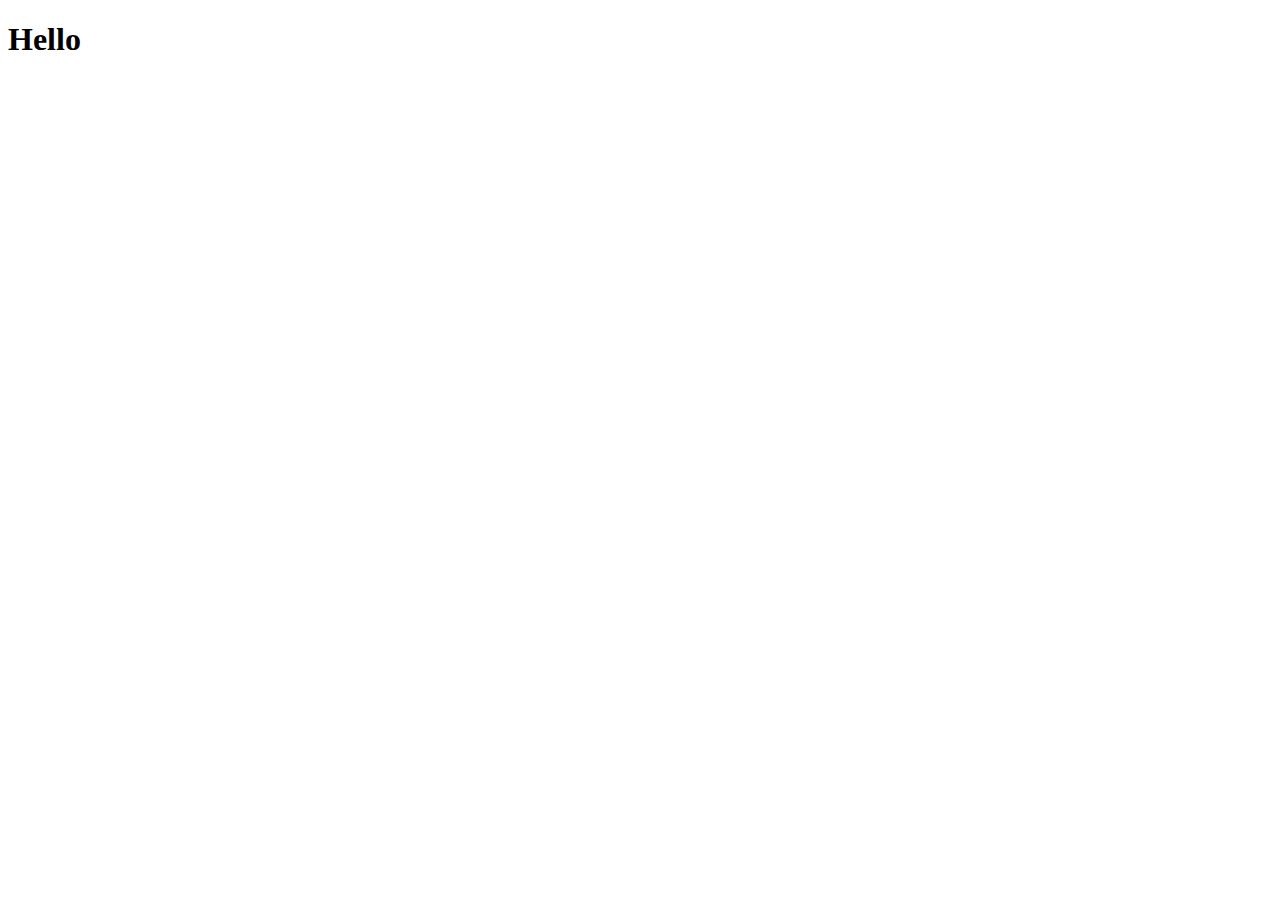
==== index.html @ fcf4c1ec "first commit" ====
<!DOCTYPE html>
<html lang="en">
  <head>
    <meta charset="UTF-8" />
    <meta name="viewport" content="width=device-width, initial-scale=1.0" />
    <title>Document</title>
  </head>
  <body>
    <h1>Hello</h1>
  </body>
</html>
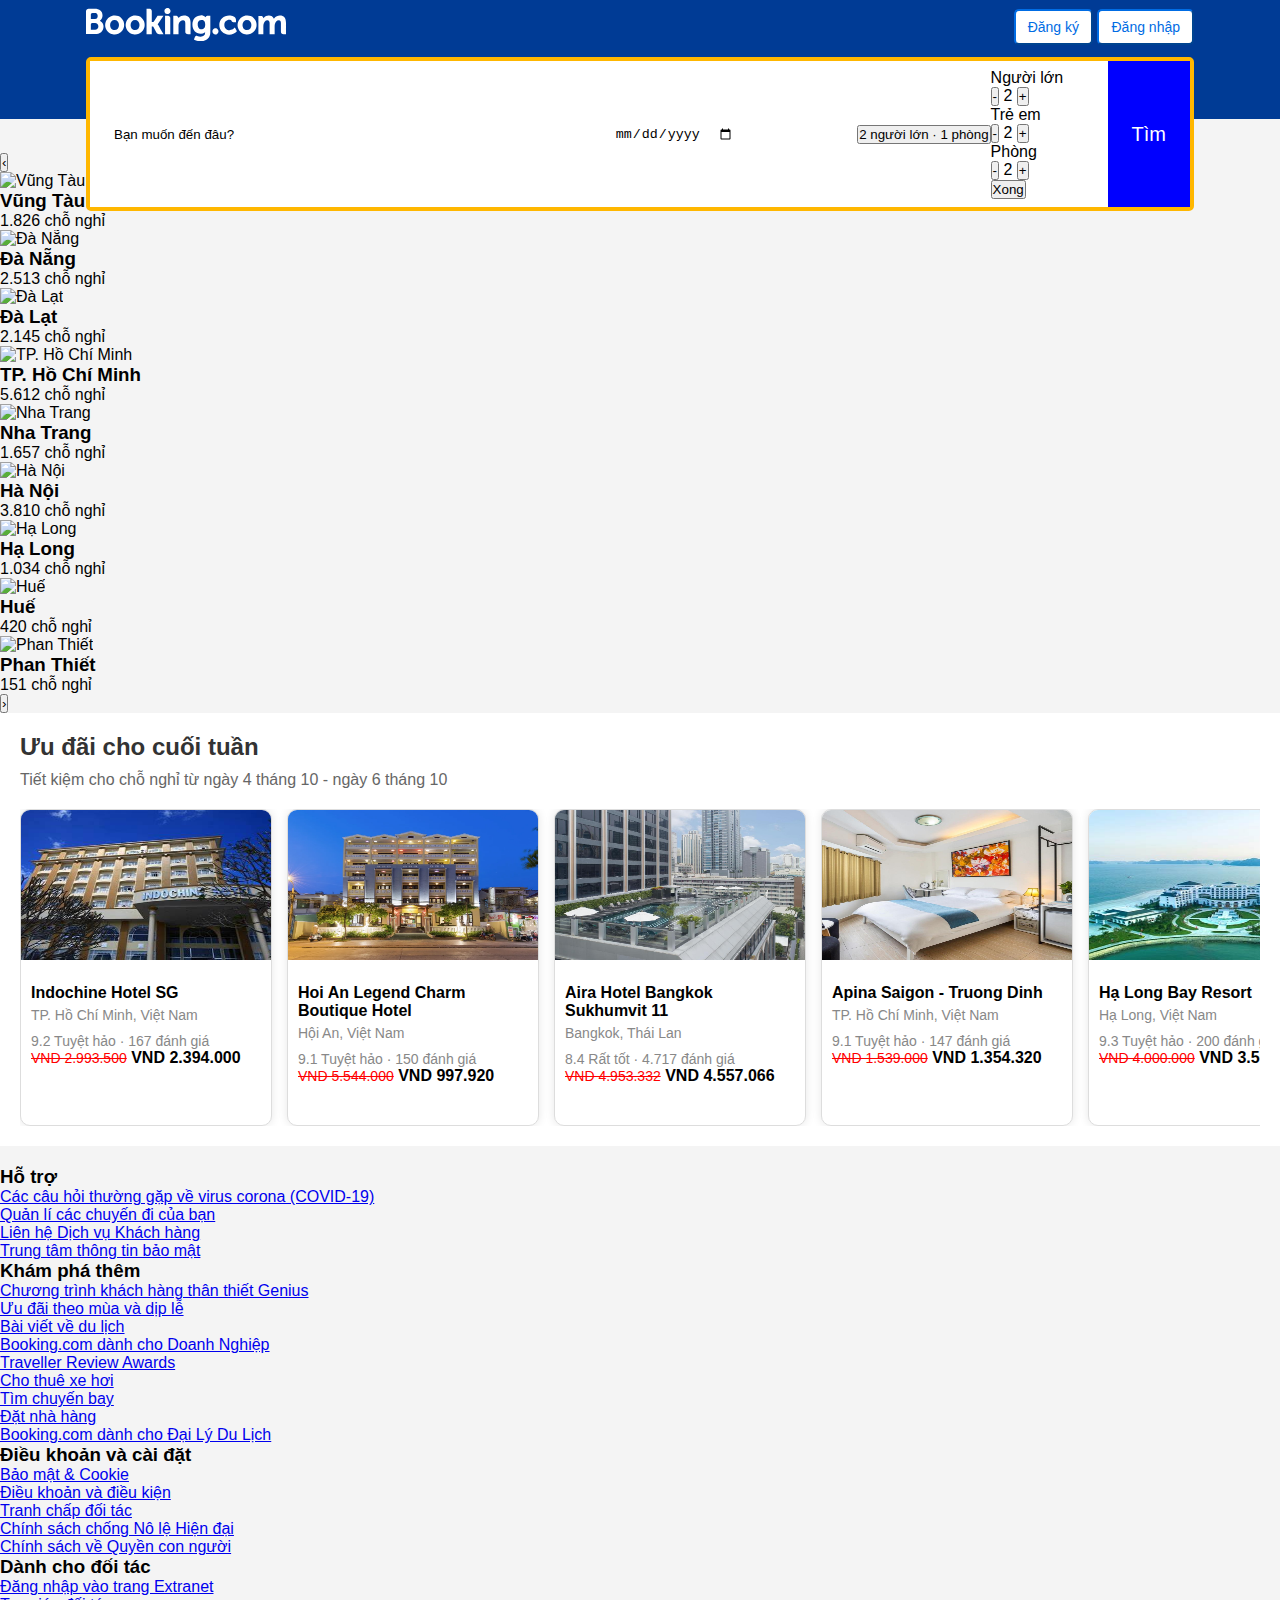
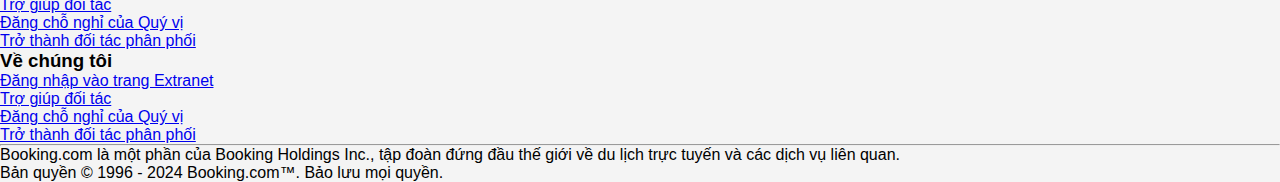
==== commit 88494681: "fix index part 1" ====
--- a/index.html
+++ b/index.html
@@ -1,11 +1,307 @@
 <!DOCTYPE html>
 <html lang="en">
-  <head>
-    <meta charset="UTF-8" />
-    <meta name="viewport" content="width=device-width, initial-scale=1.0" />
-    <title>Document</title>
-  </head>
-  <body>
-    <h1>Hello</h1>
-  </body>
+<head>
+    <meta charset="UTF-8">
+    <meta name="viewport" content="width=device-width, initial-scale=1.0">
+    <title>Travel Booking Interface</title>
+    <link rel="stylesheet" href="css/index.css">
+    <link rel="stylesheet" href="css/header.css">
+    <link rel="stylesheet" href="css/main.css">
+    <link rel="stylesheet" href="css/footer.css" />
+    <script
+    src="https://kit.fontawesome.com/e9ee262283.js"
+    crossorigin="anonymous"
+  ></script>
+</head>
+<body>
+  <!-- head -->
+  <div class="header_main">
+    <div class="header">
+      <div class="header_logo">
+        <svg
+          xmlns="http://www.w3.org/2000/svg"
+          fill="none"
+          viewBox="0 0 180 30"
+        >
+          <path
+            fill="#fff"
+            d="M70.6 2.73999C70.602 2.19808 70.7646 1.66892 71.0673 1.21943C71.3701 0.769947 71.7993 0.420321 72.3007 0.214768C72.8021 0.00921437 73.3532 -0.0430342 73.8843 0.064629C74.4155 0.172292 74.9027 0.435032 75.2845 0.819622C75.6663 1.20421 75.9255 1.69338 76.0293 2.22527C76.133 2.75716 76.0768 3.30788 75.8676 3.80779C75.6584 4.3077 75.3056 4.73434 74.8539 5.03377C74.4022 5.3332 73.8719 5.49197 73.33 5.48999C72.9702 5.48868 72.6141 5.41651 72.2822 5.2776C71.9503 5.13869 71.649 4.93576 71.3955 4.6804C71.1419 4.42504 70.9412 4.12225 70.8047 3.78931C70.6683 3.45637 70.5987 3.09982 70.6 2.73999V2.73999ZM116.5 23.77C117.044 23.772 117.577 23.6124 118.031 23.3114C118.484 23.0104 118.838 22.5816 119.048 22.0793C119.257 21.577 119.313 21.0238 119.208 20.4897C119.103 19.9555 118.842 19.4646 118.458 19.079C118.074 18.6934 117.584 18.4305 117.05 18.3236C116.516 18.2167 115.963 18.2705 115.46 18.4784C114.957 18.6862 114.527 19.0387 114.224 19.4911C113.922 19.9436 113.76 20.4757 113.76 21.02C113.76 21.7476 114.048 22.4456 114.562 22.961C115.075 23.4764 115.772 23.7673 116.5 23.77V23.77ZM25.7 6.72999C24.0129 6.74775 22.3688 7.26426 20.9746 8.21447C19.5805 9.16469 18.4986 10.5061 17.8653 12.0699C17.2319 13.6337 17.0754 15.3499 17.4154 17.0025C17.7554 18.6551 18.5767 20.1701 19.776 21.3569C20.9752 22.5436 22.4988 23.349 24.1548 23.6717C25.8108 23.9944 27.5253 23.8199 29.0824 23.1702C30.6395 22.5205 31.9695 21.4247 32.9051 20.0206C33.8406 18.6166 34.3399 16.9672 34.34 15.28C34.3768 14.1396 34.1778 13.0038 33.7555 11.9438C33.3331 10.8839 32.6965 9.92248 31.8855 9.11989C31.0744 8.3173 30.1064 7.69078 29.0421 7.27955C27.9778 6.86831 26.84 6.68122 25.7 6.72999V6.72999ZM25.7 19.83C23.35 19.83 21.7 17.96 21.7 15.28C21.7 12.6 23.34 10.73 25.7 10.73C28.06 10.73 29.7 12.6 29.7 15.28C29.7 17.96 28.11 19.83 25.7 19.83ZM65.3 15.71C65.1321 15.3716 64.9128 15.0613 64.65 14.79L64.5 14.63L64.66 14.48C64.9116 14.2078 65.1423 13.917 65.35 13.61L69.74 7.05999H64.41L61.1 12.19C60.9586 12.3442 60.782 12.4621 60.5852 12.5334C60.3885 12.6048 60.1774 12.6277 59.97 12.6H59.22V2.90999C59.22 0.979993 58.01 0.709993 56.71 0.709993H54.48V23.58H59.21V16.72H59.65C60.19 16.72 60.56 16.78 60.73 17.08L63.35 21.97C63.5773 22.5089 63.9785 22.9563 64.4895 23.2408C65.0006 23.5253 65.5922 23.6306 66.17 23.54H69.8L67.09 19.07L65.3 15.71ZM88.27 6.68999C87.3747 6.67014 86.4851 6.83782 85.6584 7.18226C84.8318 7.5267 84.0863 8.04028 83.47 8.68999L83.18 8.97999L83.08 8.57999C82.9261 8.08803 82.6021 7.66692 82.166 7.39207C81.7299 7.11723 81.2102 7.0066 80.7 7.07999H78.57V23.57H83.29V15.97C83.275 15.2919 83.373 14.6159 83.58 13.97C83.7979 13.1302 84.2923 12.3883 84.9836 11.8639C85.6748 11.3396 86.5225 11.0634 87.39 11.08C88.85 11.08 89.39 11.85 89.39 13.86V21.05C89.335 21.3921 89.3619 21.7424 89.4686 22.072C89.5753 22.4017 89.7586 22.7013 90.0036 22.9463C90.2487 23.1914 90.5483 23.3747 90.878 23.4814C91.2076 23.5881 91.5579 23.615 91.9 23.56H94.12V13.07C94.15 8.89999 92.12 6.68999 88.27 6.68999V6.68999ZM73.39 7.05999H71.17V23.58H75.87V9.57999C75.9234 9.24041 75.8964 8.89304 75.7913 8.56576C75.6862 8.23848 75.5058 7.94038 75.2647 7.69537C75.0236 7.45037 74.7284 7.26527 74.4028 7.15493C74.0773 7.04459 73.7304 7.01208 73.39 7.05999V7.05999ZM44.16 6.72999C42.4729 6.74775 40.8288 7.26426 39.4346 8.21447C38.0405 9.16469 36.9586 10.5061 36.3253 12.0699C35.6919 13.6337 35.5354 15.3499 35.8754 17.0025C36.2154 18.6551 37.0367 20.1701 38.236 21.3569C39.4352 22.5436 40.9588 23.349 42.6148 23.6717C44.2708 23.9944 45.9853 23.8199 47.5424 23.1702C49.0995 22.5205 50.4295 21.4247 51.3651 20.0206C52.3006 18.6166 52.7999 16.9672 52.8 15.28C52.8368 14.1396 52.6378 13.0038 52.2155 11.9438C51.7931 10.8839 51.1565 9.92248 50.3455 9.11989C49.5344 8.3173 48.5664 7.69078 47.5021 7.27955C46.4378 6.86831 45.3 6.68122 44.16 6.72999V6.72999ZM44.16 19.83C41.81 19.83 40.16 17.96 40.16 15.28C40.16 12.6 41.8 10.73 44.16 10.73C46.52 10.73 48.16 12.6 48.16 15.28C48.16 17.96 46.57 19.83 44.16 19.83ZM144.89 6.72999C143.203 6.74775 141.559 7.26426 140.165 8.21447C138.77 9.16469 137.689 10.5061 137.055 12.0699C136.422 13.6337 136.265 15.3499 136.605 17.0025C136.945 18.6551 137.767 20.1701 138.966 21.3569C140.165 22.5436 141.689 23.349 143.345 23.6717C145.001 23.9944 146.715 23.8199 148.272 23.1702C149.829 22.5205 151.16 21.4247 152.095 20.0206C153.031 18.6166 153.53 16.9672 153.53 15.28C153.567 14.1396 153.368 13.0038 152.945 11.9438C152.523 10.8839 151.887 9.92248 151.075 9.11989C150.264 8.3173 149.296 7.69078 148.232 7.27955C147.168 6.86831 146.03 6.68122 144.89 6.72999V6.72999ZM144.89 19.83C142.54 19.83 140.89 17.96 140.89 15.28C140.89 12.6 142.53 10.73 144.89 10.73C147.25 10.73 148.89 12.6 148.89 15.28C148.89 17.96 147.3 19.83 144.89 19.83ZM109.74 7.01999C109.356 6.98285 108.97 7.05749 108.627 7.23491C108.285 7.41233 108.001 7.68497 107.81 8.01999L107.69 8.26999L107.47 8.07999C106.253 7.08344 104.711 6.57072 103.14 6.63999C98.75 6.63999 95.78 9.94999 95.78 14.87C95.78 19.79 98.85 23.22 103.23 23.22C104.521 23.2791 105.795 22.9061 106.85 22.16L107.21 21.88V22.34C107.21 24.55 105.78 25.77 103.21 25.77C102.131 25.755 101.062 25.5555 100.05 25.18C99.8562 25.0813 99.6419 25.0295 99.4244 25.0287C99.2069 25.0279 98.9923 25.0782 98.7977 25.1754C98.6032 25.2727 98.4342 25.4143 98.3043 25.5887C98.1745 25.7632 98.0874 25.9657 98.05 26.18L97.14 28.46L97.47 28.63C99.2593 29.5195 101.232 29.9783 103.23 29.97C107.23 29.97 111.9 27.91 111.9 22.14V7.01999H109.74ZM104.06 19.11C101.5 19.11 100.58 16.86 100.58 14.76C100.58 13.83 100.81 10.76 103.81 10.76C105.3 10.76 107.3 11.18 107.3 14.86C107.3 18.38 105.54 19.11 104.06 19.11ZM13.09 11.85L12.4 11.47L13 10.97C13.6103 10.4334 14.0951 9.76919 14.42 9.02435C14.7449 8.27951 14.9019 7.47231 14.88 6.65999C14.88 3.05999 12.09 0.739993 7.79 0.739993H2.31C1.69606 0.762953 1.11431 1.02048 0.684566 1.45953C0.254821 1.89857 0.00981021 2.48571 0 3.09999L0 23.5H7.88C12.67 23.5 15.77 20.89 15.77 16.84C15.8104 15.8446 15.583 14.8566 15.1116 13.9789C14.6403 13.1012 13.9421 12.3661 13.09 11.85V11.85ZM4.37 6.07999C4.37 5.01999 4.82 4.51999 5.8 4.45999H7.8C8.16093 4.42761 8.52456 4.47504 8.8651 4.59892C9.20565 4.7228 9.51476 4.9201 9.77052 5.17681C10.0263 5.43353 10.2224 5.74338 10.345 6.08438C10.4676 6.42538 10.5137 6.78919 10.48 7.14999C10.5194 7.51629 10.4791 7.88679 10.3616 8.23598C10.2442 8.58517 10.0524 8.90477 9.79964 9.17277C9.54684 9.44077 9.23898 9.65082 8.89723 9.78844C8.55549 9.92606 8.18798 9.988 7.82 9.96999H4.37V6.07999ZM8.2 19.64H4.37V15.06C4.37 14.06 4.76 13.57 5.59 13.45H8.2C8.99043 13.4949 9.7337 13.8406 10.2774 14.4161C10.8211 14.9916 11.124 15.7533 11.124 16.545C11.124 17.3367 10.8211 18.0984 10.2774 18.6739C9.7337 19.2494 8.99043 19.595 8.2 19.64ZM174.53 6.73999C173.558 6.74366 172.6 6.96575 171.726 7.38984C170.852 7.81393 170.084 8.42915 169.48 9.18999L169.14 9.62999L168.87 9.13999C168.437 8.355 167.787 7.71128 166.998 7.2857C166.209 6.86012 165.314 6.67067 164.42 6.73999C163.604 6.75328 162.798 6.93308 162.054 7.26838C161.309 7.60368 160.641 8.08742 160.09 8.68999L159.65 9.16999L159.48 8.53999C159.323 8.07152 159.008 7.67282 158.587 7.41334C158.167 7.15386 157.669 7.05005 157.18 7.11999H155.18V23.57H159.64V16.31C159.646 15.6629 159.727 15.0187 159.88 14.39C160.31 12.63 161.49 10.74 163.47 10.93C164.69 11.05 165.29 11.99 165.29 13.82V23.57H169.81V16.31C169.791 15.6345 169.875 14.9601 170.06 14.31C170.42 12.64 171.65 10.92 173.56 10.92C174.94 10.92 175.45 11.7 175.45 13.81V21.17C175.45 22.83 176.19 23.57 177.85 23.57H180V13.07C180 8.86999 178.15 6.73999 174.53 6.73999ZM133.69 17.86C132.51 19.095 130.913 19.8471 129.21 19.97C128.593 20.0073 127.974 19.914 127.395 19.6962C126.816 19.4784 126.29 19.141 125.85 18.706C125.41 18.271 125.067 17.7482 124.843 17.1716C124.619 16.5951 124.519 15.9778 124.55 15.36C124.498 14.7504 124.575 14.1365 124.776 13.5588C124.978 12.981 125.299 12.4524 125.719 12.0076C126.14 11.5629 126.649 11.212 127.215 10.978C127.78 10.744 128.388 10.6322 129 10.65C129.84 10.65 130.8 10.95 130.95 11.46V11.55C131.048 11.8986 131.258 12.2056 131.547 12.424C131.835 12.6425 132.188 12.7605 132.55 12.76H135V10.61C135 7.76999 131.39 6.73999 129 6.73999C123.81 6.73999 120 10.37 120 15.35C120 20.33 123.73 23.97 128.86 23.97C130.178 23.9562 131.479 23.6722 132.683 23.1355C133.887 22.5989 134.969 21.821 135.86 20.85L134 17.58L133.69 17.86Z"
+          ></path>
+        </svg>
+      </div>
+      <div class="header_btn">
+        <button class="header_btn-item">Đăng ký</button>
+        <button class="header_btn-item">Đăng nhập</button>
+      </div>
+    </div>
+    <div class="select_date">
+      <div class="select_date_form">
+        <div class="header_input_form" style="flex: 2">
+          <i class="fa-solid fa-bed"></i>
+          <input
+            class="input_form"
+            type="text"
+            placeholder="Bạn muốn đến đâu?"
+          />
+        </div>
+        <div class="header_input_form" style="flex: 1">
+          <i class="fa-solid fa-calendar-days"></i>
+          <input class="input_form" type="date" />
+        </div>
+        <div class="header_input_form" style="flex: 1">
+          <button class="header_dropdown_form">
+            <span>
+              <i class="fa-solid fa-bed icon-dropdown"></i>
+              2 người lớn · 1 phòng
+            </span>
+            <span><i class="fa-solid fa-chevron-down"></i></span>
+          </button>
+          <div class="options">
+            <div class="input-adult df">
+              <div class="label-adult df">
+                <label for="">Người lớn</label>
+              </div>
+              <div class="select-adult">
+                <button>-</button>
+                <span>2</span>
+                <button>+</button>
+              </div>
+            </div>
+            <div class="input-adult df">
+              <div class="label-adult df">
+                <label for="">Trẻ em</label>
+              </div>
+              <div class="select-adult">
+                <button>-</button>
+                <span>2</span>
+                <button>+</button>
+              </div>
+            </div>
+            <div class="input-adult df">
+              <div class="label-adult df">
+                <label for="">Phòng</label>
+              </div>
+              <div class="select-adult">
+                <button>-</button>
+                <span>2</span>
+                <button>+</button>
+              </div>
+            </div>
+            <button class="confirm-option">Xong</button>
+          </div>
+        </div>
+        <button class="header_btn_form">Tìm</button>
+      </div>
+    </div>
+  </div>
+  <!-- body -->
+    <div class="container">
+        <div class="header">
+            <div class="text_heading_first">Khám Phá Việt Nam</div>
+        </div>
+        <div class="carousel-container">
+            <button class="nav-button left" onclick="scrollCarousel(-1)">&#8249;</button>
+            <div class="carousel" id="carousel">
+                <div class="carousel-item">
+                    <img src="https://file.hstatic.net/200000285021/article/trai_nghiem_thanh_pho_bien_vung_tau__2__91f4b94076944aa4ab7fbfdf4b1e17f2.jpg" alt="Vũng Tàu">
+                    <h3>Vũng Tàu</h3>
+                    <p>1.826 chỗ nghỉ</p>
+                </div>
+                <div class="carousel-item">
+                    <img src="https://vj-prod-website-cms.s3.ap-southeast-1.amazonaws.com/shutterstock1303493764huge-1684471152139.jpeg" alt="Đà Nẵng">
+                    <h3>Đà Nẵng</h3>
+                    <p>2.513 chỗ nghỉ</p>
+                </div>
+                <div class="carousel-item">
+                    <img src="https://cdn3.ivivu.com/2023/10/du-lich-Da-Lat-ivivu.jpg" alt="Đà Lạt">
+                    <h3>Đà Lạt</h3>
+                    <p>2.145 chỗ nghỉ</p>
+                </div>
+                <div class="carousel-item">
+                    <img src="https://tphcm.dangcongsan.vn/DATA/72/IMAGES/2023/11/tao-da-de-tphcm-phat-trien-thanh-do-thi-thong-minh1517188897.jpg" alt="TP. Hồ Chí Minh">
+                    <h3>TP. Hồ Chí Minh</h3>
+                    <p>5.612 chỗ nghỉ</p>
+                </div>
+                <div class="carousel-item">
+                    <img src="https://cdnen.thesaigontimes.vn/wp-content/uploads/2023/04/An-aerial-view-of-the-glittering-coastal-city-of-Nha-Trang.jpg" alt="Nha Trang">
+                    <h3>Nha Trang</h3>
+                    <p>1.657 chỗ nghỉ</p>
+                </div>
+                <div class="carousel-item">
+                    <img src="https://bvhttdl.mediacdn.vn/291773308735864832/2024/3/8/webdscf2302-1709868801363-1709868804633548541249.jpg" alt="Hà Nội">
+                    <h3>Hà Nội</h3>
+                    <p>3.810 chỗ nghỉ</p>
+                </div>
+                <div class="carousel-item">
+                    <img src="https://ik.imagekit.io/tvlk/blog/2022/10/kinh-nghiem-du-lich-vinh-ha-long-1.jpg?tr=dpr-2,w-675" alt="Hạ Long">
+                    <h3>Hạ Long</h3>
+                    <p>1.034 chỗ nghỉ</p>
+                </div>
+                <div class="carousel-item">
+                    <img src="https://huedailytour.net/wp-content/uploads/2023/02/DAI-NOI.jpeg" alt="Huế">
+                    <h3>Huế</h3>
+                    <p>420 chỗ nghỉ</p>
+                </div>
+                <div class="carousel-item">
+                    <img src="https://i2.ex-cdn.com/crystalbay.com/files/content/2024/05/18/du-lich-phan-thiet-1-1439.jpg" alt="Phan Thiết">
+                    <h3>Phan Thiết</h3>
+                    <p>151 chỗ nghỉ</p>
+                </div>
+            </div>
+            <button class="nav-button right" onclick="scrollCarousel(1)">&#8250;</button>
+        </div>
+        <div class="section">
+          <h2>Ưu đãi cho cuối tuần</h2>
+          <p>Tiết kiệm cho chỗ nghỉ từ ngày 4 tháng 10 - ngày 6 tháng 10</p>
+          <div class="offers-wrapper">
+              <div class="offers">
+                  <div class="hotel">
+                      <img src="/images/discount-weekend/indochine.jpg" alt="Indochine Hotel SG">
+                      <div class="hotel-info">
+                          <a href="#">Indochine Hotel SG</a>
+                          <div class="hotel-details">TP. Hồ Chí Minh, Việt Nam</div>
+                              <span class="hotel-details2">9.2 Tuyệt hảo · 167 đánh giá</span>
+                          <p><span class="old-price">VND 2.993.500</span> <span class="new-price">VND 2.394.000</span></p>
+                      </div>
+                  </div>
+                  <div class="hotel">
+                      <img src="/images/discount-weekend/hoianlegend.jpg" alt="Hoi An Legend Charm Boutique Hotel">
+                      <div class="hotel-info">
+                          <a href="#">Hoi An Legend Charm Boutique Hotel</a>
+                          <div class="hotel-details">Hội An, Việt Nam</div>
+                              <span class="hotel-details2">9.1 Tuyệt hảo · 150 đánh giá</span>
+                          <p><span class="old-price">VND 5.544.000</span> <span class="new-price">VND 997.920</span></p>
+                      </div>
+                  </div>
+                  <div class="hotel">
+                      <img src="/images/discount-weekend/airabangkok.jpg" alt="Aira Hotel Bangkok Sukhumvit 11">
+                      <div class="hotel-info">
+                          <a href="#">Aira Hotel Bangkok Sukhumvit 11</a>
+                          <div class="hotel-details">Bangkok, Thái Lan</div>
+                              <span class="hotel-details2">8.4 Rất tốt · 4.717 đánh giá</span>
+                          <p><span class="old-price">VND 4.953.332</span> <span class="new-price">VND 4.557.066</span></p>
+                      </div>
+                  </div>
+                  <div class="hotel">
+                      <img src="/images/discount-weekend/apina.jpg" alt="Apina Saigon - Truong Dinh">
+                      <div class="hotel-info">
+                          <a href="#">Apina Saigon - Truong Dinh</a>
+                          <div class="hotel-details">TP. Hồ Chí Minh, Việt Nam</div>
+                             <span class="hotel-details2">9.1 Tuyệt hảo · 147 đánh giá</span>
+                          <p><span class="old-price">VND 1.539.000</span> <span class="new-price">VND 1.354.320</span></p>
+                      </div>
+                  </div>
+                  <div class="hotel">
+                      <img src="/images/discount-weekend/halongbay.jpg" alt="Hạ Long Bay Resort">
+                      <div class="hotel-info">
+                          <a href="#">Hạ Long Bay Resort</a>
+                          <div class="hotel-details">Hạ Long, Việt Nam</div>
+                              <span class="hotel-details2">9.3 Tuyệt hảo · 200 đánh giá</span>
+                          <p><span class="old-price">VND 4.000.000</span> <span class="new-price">VND 3.500.000</span></p>
+                      </div>
+                  </div>
+                  <div class="hotel">
+                      <img src="/images/discount-weekend/phuquoc.jpg" alt="Phú Quốc Island Resort">
+                      <div class="hotel-info">
+                          <a href="#">Phú Quốc Island Resort</a>
+                          <div class="hotel-details">Phú Quốc, Việt Nam</div>
+                              <span class="hotel-details2">9.0 Tuyệt hảo · 300 đánh giá</span>
+                          <p><span class="old-price">VND 6.000.000</span> <span class="new-price">VND 5.200.000</span></p>
+                      </div>
+                  </div>
+              </div>
+          </div>
+    </div>
+  </div>
+  <!-- footer -->
+  <div id="footer">
+    <div class="footer-container">
+      <div class="footer-section">
+        <h3>Hỗ trợ</h3>
+        <ul>
+          <li>
+            <a href="#">Các câu hỏi thường gặp về virus corona (COVID-19)</a>
+          </li>
+          <li><a href="#">Quản lí các chuyến đi của bạn</a></li>
+          <li><a href="#">Liên hệ Dịch vụ Khách hàng</a></li>
+          <li><a href="#">Trung tâm thông tin bảo mật</a></li>
+        </ul>
+      </div>
+
+      <div class="footer-section">
+        <h3>Khám phá thêm</h3>
+        <ul>
+          <li><a href="#">Chương trình khách hàng thân thiết Genius</a></li>
+          <li><a href="#">Ưu đãi theo mùa và dịp lễ</a></li>
+          <li><a href="#">Bài viết về du lịch</a></li>
+          <li><a href="#">Booking.com dành cho Doanh Nghiệp</a></li>
+          <li><a href="#">Traveller Review Awards</a></li>
+          <li><a href="#">Cho thuê xe hơi</a></li>
+          <li><a href="#">Tìm chuyến bay</a></li>
+          <li><a href="#">Đặt nhà hàng</a></li>
+          <li><a href="#">Booking.com dành cho Đại Lý Du Lịch</a></li>
+        </ul>
+      </div>
+
+      <div class="footer-section">
+        <h3>Điều khoản và cài đặt</h3>
+        <ul>
+          <li><a href="#">Bảo mật & Cookie</a></li>
+          <li><a href="#">Điều khoản và điều kiện</a></li>
+          <li><a href="#">Tranh chấp đối tác</a></li>
+          <li><a href="#">Chính sách chống Nô lệ Hiện đại</a></li>
+          <li><a href="#">Chính sách về Quyền con người</a></li>
+        </ul>
+      </div>
+
+      <div class="footer-section">
+        <h3>Dành cho đối tác</h3>
+        <ul>
+          <li><a href="#">Đăng nhập vào trang Extranet</a></li>
+          <li><a href="#">Trợ giúp đối tác</a></li>
+          <li><a href="#">Đăng chỗ nghỉ của Quý vị</a></li>
+          <li><a href="#">Trở thành đối tác phân phối</a></li>
+        </ul>
+      </div>
+
+      <div class="footer-section">
+        <h3>Về chúng tôi</h3>
+        <ul>
+          <li><a href="#">Đăng nhập vào trang Extranet</a></li>
+          <li><a href="#">Trợ giúp đối tác</a></li>
+          <li><a href="#">Đăng chỗ nghỉ của Quý vị</a></li>
+          <li><a href="#">Trở thành đối tác phân phối</a></li>
+        </ul>
+      </div>
+    </div>
+    <hr class="footer-line" />
+    <div class="footer-sub">
+      Booking.com là một phần của Booking Holdings Inc., tập đoàn đứng đầu thế
+      giới về du lịch trực tuyến và các dịch vụ liên quan.
+    </div>
+    <div class="footer-sub">
+      Bản quyền © 1996 - 2024 Booking.com™. Bảo lưu mọi quyền.
+    </div>
+  </div>
+  <div id="footer">
+    <div class="social-list">
+      <a href=""><i class="fa-brands fa-facebook-f"></i></a>
+      <a href=""><i class="fa-brands fa-instagram"></i></a>
+      <a href=""><i class="fa-brands fa-youtube"></i></a>
+      <a href=""><i class="fa-brands fa-pinterest-p"></i></a>
+      <a href=""><i class="fa-brands fa-twitter"></i></a>
+      <a href=""><i class="fa-brands fa-linkedin"></i></a>
+    </div>
+  </div>
+    <script>
+        function scrollCarousel(direction) {
+            const carousel = document.getElementById('carousel');
+            const scrollAmount = 200; // Adjust the scroll distance
+            carousel.scrollBy({
+                left: direction * scrollAmount,
+                behavior: 'smooth'
+            });
+        }
+    </script>
+</body>
 </html>
--- a/css/header.css
+++ b/css/header.css
@@ -0,0 +1,91 @@
+*{
+    padding: 0;
+    margin: 0;
+}
+
+.header_main{
+    background-color: #003b95;
+}
+
+.header{
+    display: flex;
+    justify-content: space-between;
+    color: white;
+    align-items: center;
+    box-sizing: border-box;
+    position: relative;
+    padding: 8px 16px;
+    margin: 0 auto;
+    max-width: 1140px;
+    width: 100%;
+}
+
+.header_logo{
+    width: 200px;
+}
+
+.header_btn{
+
+}
+
+.header_btn-item{
+    background-color: white;
+    padding: 4px 12px;
+    height: 36px;
+    color: #006CE4;
+    font-weight: 500;
+    border-radius: 5px;
+    font-size: 14px;
+    border-color: #006CE4;
+}
+
+.select_date{
+    background: linear-gradient(to bottom, #003b95 0, #003b95 50%, transparent 50%, transparent);
+    height: 62px;
+    padding-top: 4px;
+}
+
+.select_date_form{
+    display: flex;
+    margin: 24px 0 16px;
+    left: 50%;
+    max-width: 1100px;
+    position: absolute;
+    transform: translate(-50%, calc(24px * -1));
+    width: calc(100% - 10px);
+    z-index: 10;
+    justify-content: center;
+    border: 4px solid #FFB700;
+    border-radius: 5px;
+}
+
+.header_input_form{
+    display: flex;
+    color: black;
+    padding: 8px;
+    background-color: white;
+    width: fit-content;
+    align-items: center;
+}
+
+
+.header_input_form > i {
+    padding-left: 8px;
+}
+
+.input_form{
+    border: none;
+    padding: 4px 8px;
+}
+
+.input_form::placeholder {
+    color: black;
+}
+
+.header_btn_form{
+    border: none;
+    background-color: blue;
+    padding: 4px 24px;
+    color: white;
+    font-size: 20px;
+}
--- a/css/main.css
+++ b/css/main.css
@@ -0,0 +1,107 @@
+/* Tổng thể */
+body {
+    font-family: Arial, sans-serif;
+    margin: 0;
+    padding: 0;
+    background-color: #f4f4f4;
+}
+
+.section {
+    padding: 20px;
+    background-color: white;
+    margin-bottom: 20px;
+}
+
+.section h2 {
+    text-align: left;
+    font-size: 24px;
+    color: #333;
+    margin-bottom: 10px;
+}
+
+.section p {
+    text-align: left;
+    font-size: 16px;
+    color: #666;
+    margin-bottom: 20px;
+}
+
+.offers-wrapper {
+    overflow-x: auto;
+    white-space: nowrap;
+}
+
+.offers {
+    display: flex;
+    gap: 15px; 
+}
+
+.hotel {
+    text-align: left;
+    background-color: #fff;
+    border: 1px solid #ddd;
+    border-radius: 10px;
+    padding: 10px;
+    box-shadow: 0 0 10px rgba(0,0,0,0.1);
+    width: 230px;
+    flex-shrink: 0;
+    overflow: hidden;
+}
+
+.hotel img {
+    top: -10px;
+    left: -20%;
+    width: 140%;
+    height: 150px;
+    object-fit: full;
+    border-top-left-radius: 10px;
+    border-top-right-radius: 10px;
+    position: relative;
+}
+
+.hotel-info {
+    padding: 10px 0;
+    white-space: normal;
+    word-wrap: break-word;
+}
+
+.hotel-info a {
+    text-decoration: none;
+    color: black;
+    font-weight: bold;
+    display: block;
+    margin-bottom: 5px;
+}
+
+.hotel-info a:hover {
+    color: #005bb5;
+}
+
+.hotel-details {
+    display: flex;
+    font-size: 14px;
+    color: #888;
+    margin-bottom: 10px;
+}
+.hotel-details2 {
+    display: flex;
+    font-size: 14px;
+    color: #888;
+    justify-content: space-between;
+}
+
+.hotel-details span {
+    flex-basis: 50%;
+}
+
+.old-price {
+    text-decoration: line-through;
+    color: red;
+    font-size: 14px;
+}
+
+.new-price {
+    color: black;
+    font-weight: bold;
+    font-size: 16px;
+}
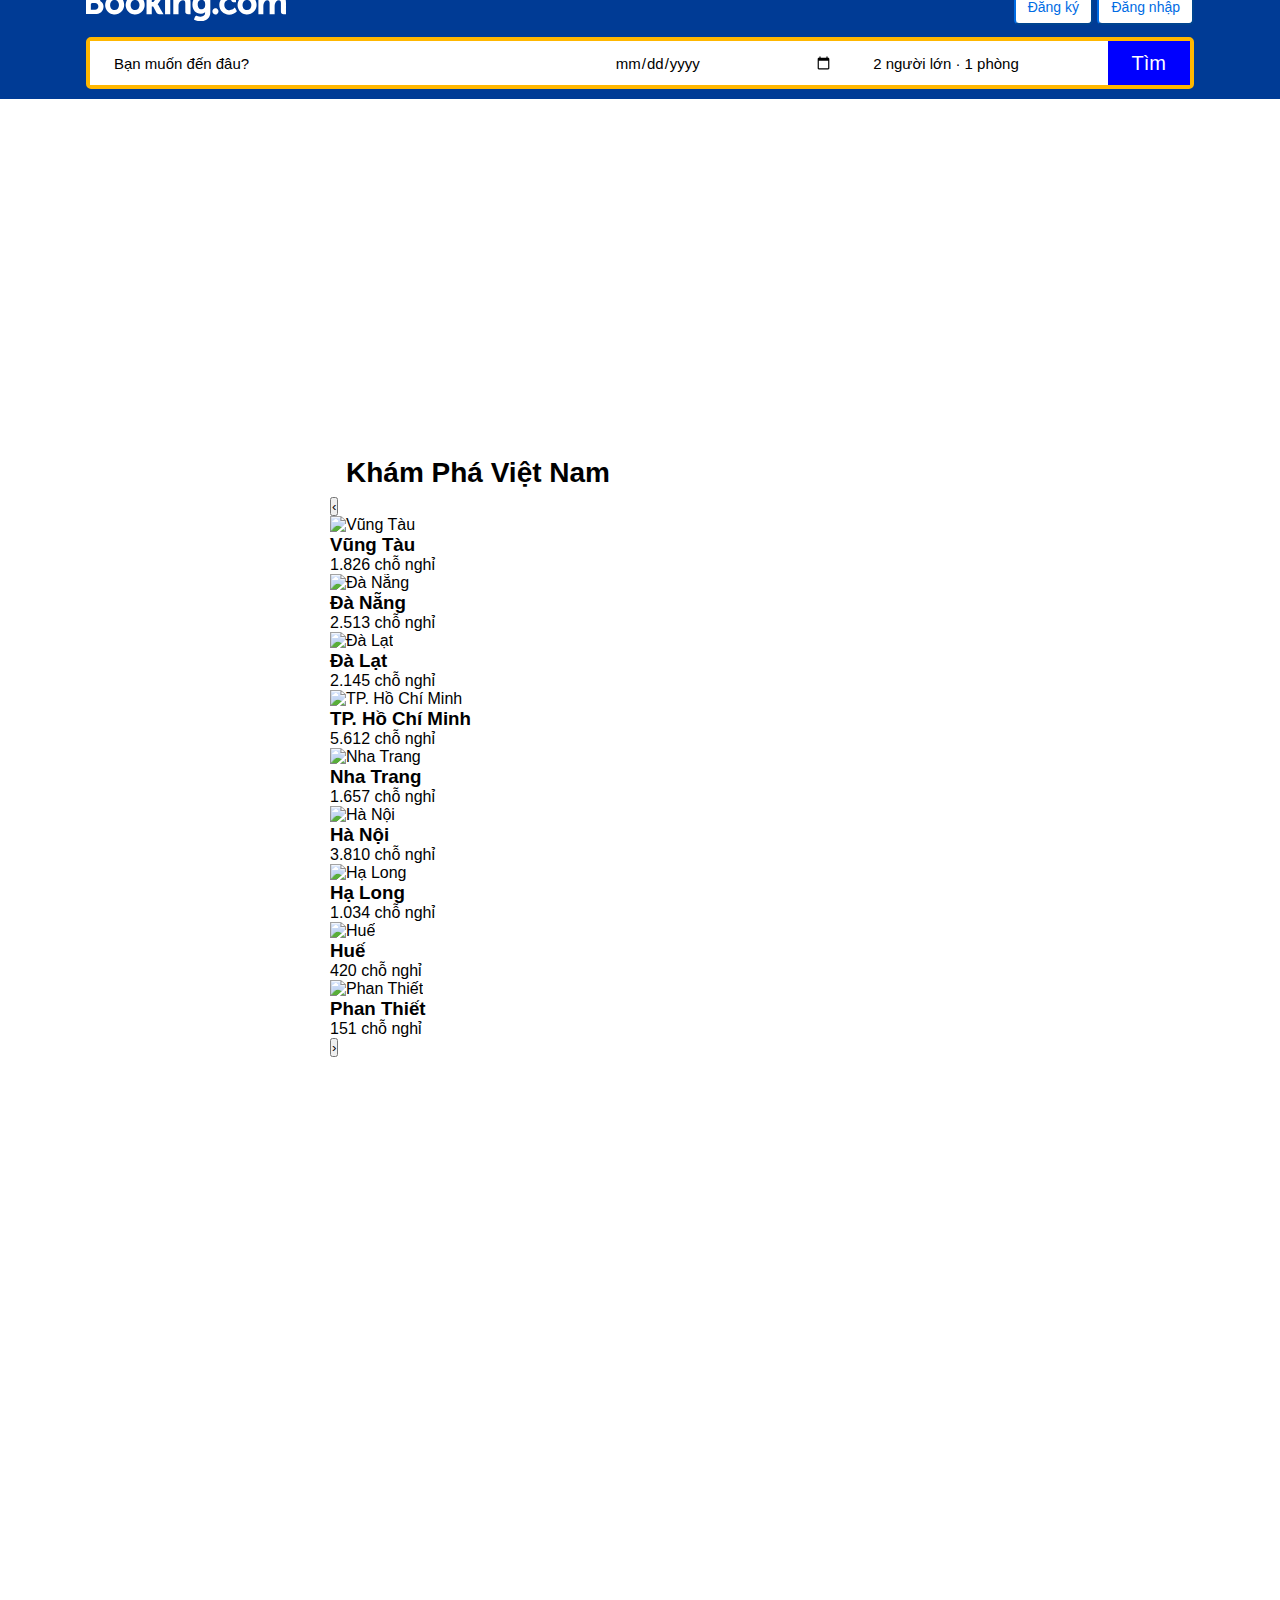
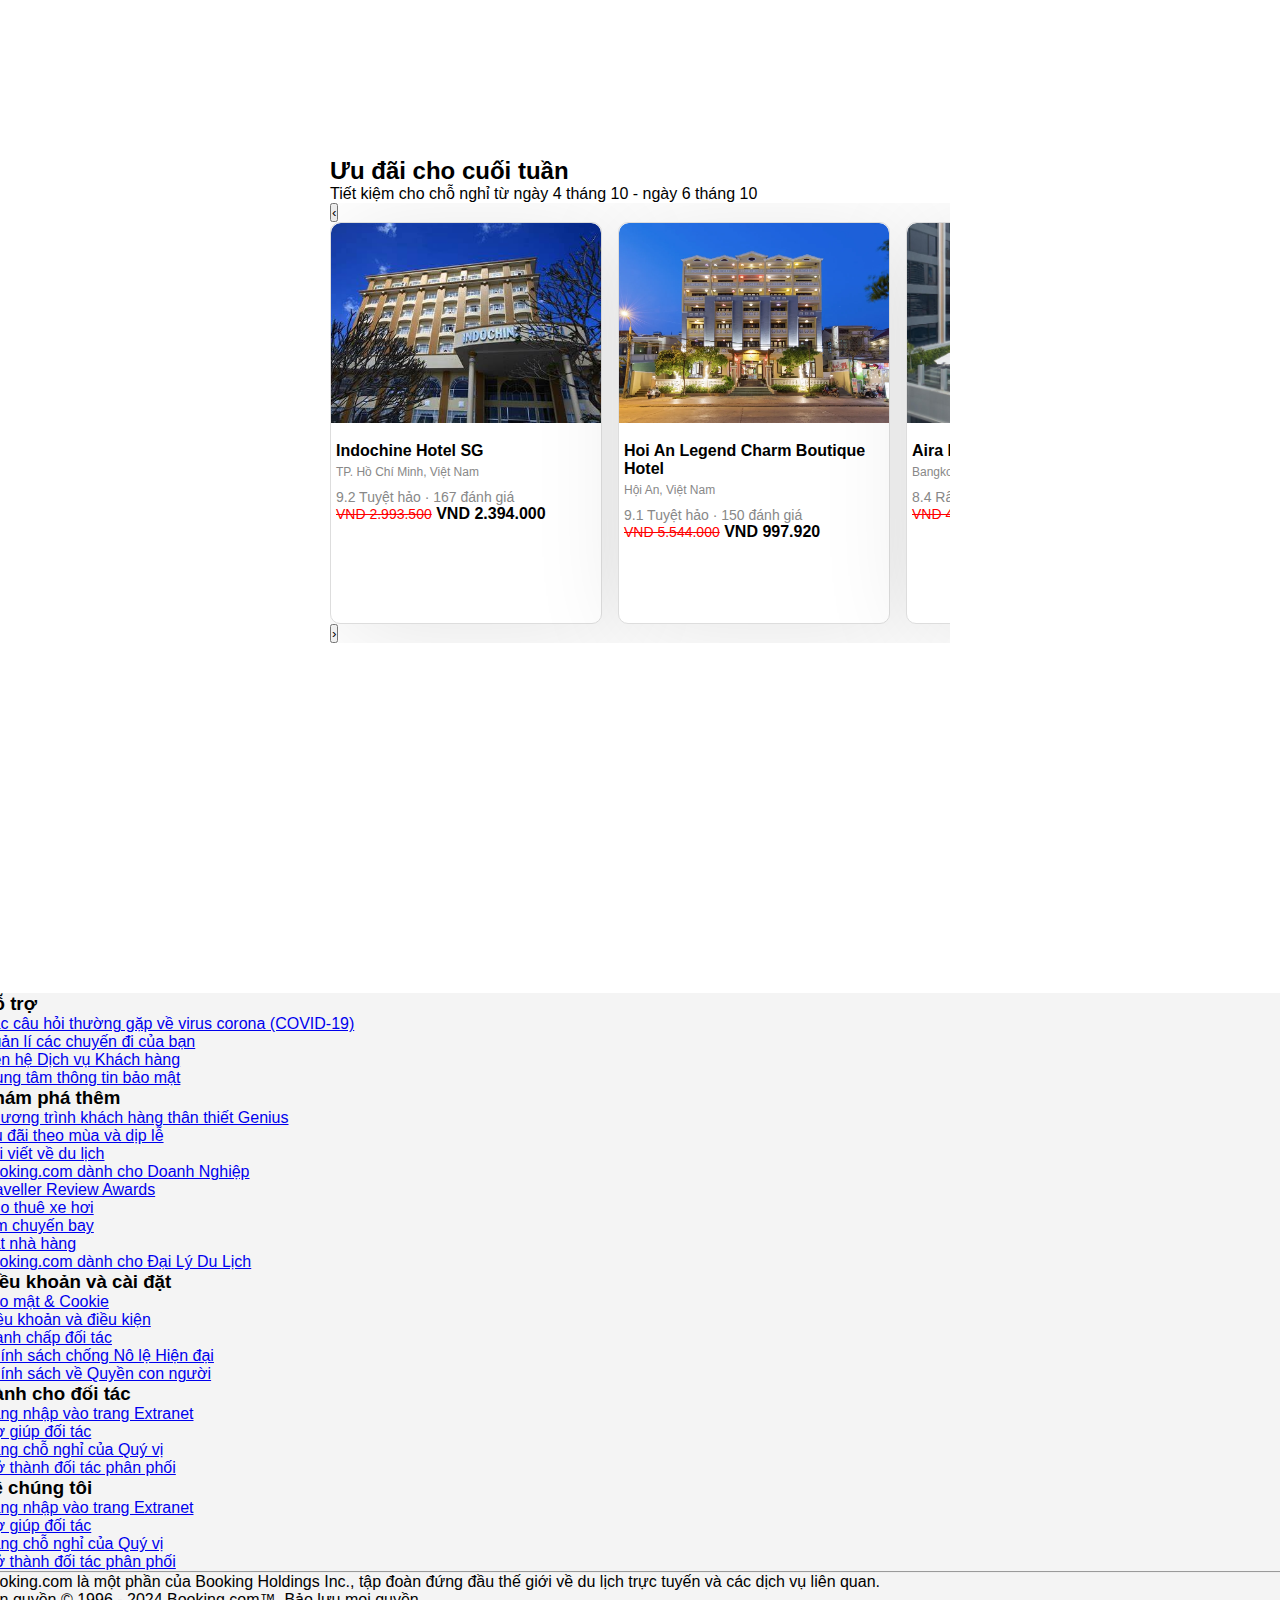
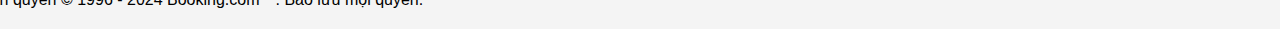
==== commit 5aacfd8e: "create connect mysql and upload part seacrh with db" ====
--- a/index.html
+++ b/index.html
@@ -1,307 +1,391 @@
 <!DOCTYPE html>
 <html lang="en">
-<head>
-    <meta charset="UTF-8">
-    <meta name="viewport" content="width=device-width, initial-scale=1.0">
+  <head>
+    <meta charset="UTF-8" />
+    <meta name="viewport" content="width=device-width, initial-scale=1.0" />
     <title>Travel Booking Interface</title>
-    <link rel="stylesheet" href="css/index.css">
-    <link rel="stylesheet" href="css/header.css">
-    <link rel="stylesheet" href="css/main.css">
+    <link rel="stylesheet" href="css/index.css" />
+    <link rel="stylesheet" href="css/header.css" />
+    <link rel="stylesheet" href="css/main.css" />
     <link rel="stylesheet" href="css/footer.css" />
     <script
-    src="https://kit.fontawesome.com/e9ee262283.js"
-    crossorigin="anonymous"
-  ></script>
-</head>
-<body>
-  <!-- head -->
-  <div class="header_main">
-    <div class="header">
-      <div class="header_logo">
-        <svg
-          xmlns="http://www.w3.org/2000/svg"
-          fill="none"
-          viewBox="0 0 180 30"
-        >
-          <path
-            fill="#fff"
-            d="M70.6 2.73999C70.602 2.19808 70.7646 1.66892 71.0673 1.21943C71.3701 0.769947 71.7993 0.420321 72.3007 0.214768C72.8021 0.00921437 73.3532 -0.0430342 73.8843 0.064629C74.4155 0.172292 74.9027 0.435032 75.2845 0.819622C75.6663 1.20421 75.9255 1.69338 76.0293 2.22527C76.133 2.75716 76.0768 3.30788 75.8676 3.80779C75.6584 4.3077 75.3056 4.73434 74.8539 5.03377C74.4022 5.3332 73.8719 5.49197 73.33 5.48999C72.9702 5.48868 72.6141 5.41651 72.2822 5.2776C71.9503 5.13869 71.649 4.93576 71.3955 4.6804C71.1419 4.42504 70.9412 4.12225 70.8047 3.78931C70.6683 3.45637 70.5987 3.09982 70.6 2.73999V2.73999ZM116.5 23.77C117.044 23.772 117.577 23.6124 118.031 23.3114C118.484 23.0104 118.838 22.5816 119.048 22.0793C119.257 21.577 119.313 21.0238 119.208 20.4897C119.103 19.9555 118.842 19.4646 118.458 19.079C118.074 18.6934 117.584 18.4305 117.05 18.3236C116.516 18.2167 115.963 18.2705 115.46 18.4784C114.957 18.6862 114.527 19.0387 114.224 19.4911C113.922 19.9436 113.76 20.4757 113.76 21.02C113.76 21.7476 114.048 22.4456 114.562 22.961C115.075 23.4764 115.772 23.7673 116.5 23.77V23.77ZM25.7 6.72999C24.0129 6.74775 22.3688 7.26426 20.9746 8.21447C19.5805 9.16469 18.4986 10.5061 17.8653 12.0699C17.2319 13.6337 17.0754 15.3499 17.4154 17.0025C17.7554 18.6551 18.5767 20.1701 19.776 21.3569C20.9752 22.5436 22.4988 23.349 24.1548 23.6717C25.8108 23.9944 27.5253 23.8199 29.0824 23.1702C30.6395 22.5205 31.9695 21.4247 32.9051 20.0206C33.8406 18.6166 34.3399 16.9672 34.34 15.28C34.3768 14.1396 34.1778 13.0038 33.7555 11.9438C33.3331 10.8839 32.6965 9.92248 31.8855 9.11989C31.0744 8.3173 30.1064 7.69078 29.0421 7.27955C27.9778 6.86831 26.84 6.68122 25.7 6.72999V6.72999ZM25.7 19.83C23.35 19.83 21.7 17.96 21.7 15.28C21.7 12.6 23.34 10.73 25.7 10.73C28.06 10.73 29.7 12.6 29.7 15.28C29.7 17.96 28.11 19.83 25.7 19.83ZM65.3 15.71C65.1321 15.3716 64.9128 15.0613 64.65 14.79L64.5 14.63L64.66 14.48C64.9116 14.2078 65.1423 13.917 65.35 13.61L69.74 7.05999H64.41L61.1 12.19C60.9586 12.3442 60.782 12.4621 60.5852 12.5334C60.3885 12.6048 60.1774 12.6277 59.97 12.6H59.22V2.90999C59.22 0.979993 58.01 0.709993 56.71 0.709993H54.48V23.58H59.21V16.72H59.65C60.19 16.72 60.56 16.78 60.73 17.08L63.35 21.97C63.5773 22.5089 63.9785 22.9563 64.4895 23.2408C65.0006 23.5253 65.5922 23.6306 66.17 23.54H69.8L67.09 19.07L65.3 15.71ZM88.27 6.68999C87.3747 6.67014 86.4851 6.83782 85.6584 7.18226C84.8318 7.5267 84.0863 8.04028 83.47 8.68999L83.18 8.97999L83.08 8.57999C82.9261 8.08803 82.6021 7.66692 82.166 7.39207C81.7299 7.11723 81.2102 7.0066 80.7 7.07999H78.57V23.57H83.29V15.97C83.275 15.2919 83.373 14.6159 83.58 13.97C83.7979 13.1302 84.2923 12.3883 84.9836 11.8639C85.6748 11.3396 86.5225 11.0634 87.39 11.08C88.85 11.08 89.39 11.85 89.39 13.86V21.05C89.335 21.3921 89.3619 21.7424 89.4686 22.072C89.5753 22.4017 89.7586 22.7013 90.0036 22.9463C90.2487 23.1914 90.5483 23.3747 90.878 23.4814C91.2076 23.5881 91.5579 23.615 91.9 23.56H94.12V13.07C94.15 8.89999 92.12 6.68999 88.27 6.68999V6.68999ZM73.39 7.05999H71.17V23.58H75.87V9.57999C75.9234 9.24041 75.8964 8.89304 75.7913 8.56576C75.6862 8.23848 75.5058 7.94038 75.2647 7.69537C75.0236 7.45037 74.7284 7.26527 74.4028 7.15493C74.0773 7.04459 73.7304 7.01208 73.39 7.05999V7.05999ZM44.16 6.72999C42.4729 6.74775 40.8288 7.26426 39.4346 8.21447C38.0405 9.16469 36.9586 10.5061 36.3253 12.0699C35.6919 13.6337 35.5354 15.3499 35.8754 17.0025C36.2154 18.6551 37.0367 20.1701 38.236 21.3569C39.4352 22.5436 40.9588 23.349 42.6148 23.6717C44.2708 23.9944 45.9853 23.8199 47.5424 23.1702C49.0995 22.5205 50.4295 21.4247 51.3651 20.0206C52.3006 18.6166 52.7999 16.9672 52.8 15.28C52.8368 14.1396 52.6378 13.0038 52.2155 11.9438C51.7931 10.8839 51.1565 9.92248 50.3455 9.11989C49.5344 8.3173 48.5664 7.69078 47.5021 7.27955C46.4378 6.86831 45.3 6.68122 44.16 6.72999V6.72999ZM44.16 19.83C41.81 19.83 40.16 17.96 40.16 15.28C40.16 12.6 41.8 10.73 44.16 10.73C46.52 10.73 48.16 12.6 48.16 15.28C48.16 17.96 46.57 19.83 44.16 19.83ZM144.89 6.72999C143.203 6.74775 141.559 7.26426 140.165 8.21447C138.77 9.16469 137.689 10.5061 137.055 12.0699C136.422 13.6337 136.265 15.3499 136.605 17.0025C136.945 18.6551 137.767 20.1701 138.966 21.3569C140.165 22.5436 141.689 23.349 143.345 23.6717C145.001 23.9944 146.715 23.8199 148.272 23.1702C149.829 22.5205 151.16 21.4247 152.095 20.0206C153.031 18.6166 153.53 16.9672 153.53 15.28C153.567 14.1396 153.368 13.0038 152.945 11.9438C152.523 10.8839 151.887 9.92248 151.075 9.11989C150.264 8.3173 149.296 7.69078 148.232 7.27955C147.168 6.86831 146.03 6.68122 144.89 6.72999V6.72999ZM144.89 19.83C142.54 19.83 140.89 17.96 140.89 15.28C140.89 12.6 142.53 10.73 144.89 10.73C147.25 10.73 148.89 12.6 148.89 15.28C148.89 17.96 147.3 19.83 144.89 19.83ZM109.74 7.01999C109.356 6.98285 108.97 7.05749 108.627 7.23491C108.285 7.41233 108.001 7.68497 107.81 8.01999L107.69 8.26999L107.47 8.07999C106.253 7.08344 104.711 6.57072 103.14 6.63999C98.75 6.63999 95.78 9.94999 95.78 14.87C95.78 19.79 98.85 23.22 103.23 23.22C104.521 23.2791 105.795 22.9061 106.85 22.16L107.21 21.88V22.34C107.21 24.55 105.78 25.77 103.21 25.77C102.131 25.755 101.062 25.5555 100.05 25.18C99.8562 25.0813 99.6419 25.0295 99.4244 25.0287C99.2069 25.0279 98.9923 25.0782 98.7977 25.1754C98.6032 25.2727 98.4342 25.4143 98.3043 25.5887C98.1745 25.7632 98.0874 25.9657 98.05 26.18L97.14 28.46L97.47 28.63C99.2593 29.5195 101.232 29.9783 103.23 29.97C107.23 29.97 111.9 27.91 111.9 22.14V7.01999H109.74ZM104.06 19.11C101.5 19.11 100.58 16.86 100.58 14.76C100.58 13.83 100.81 10.76 103.81 10.76C105.3 10.76 107.3 11.18 107.3 14.86C107.3 18.38 105.54 19.11 104.06 19.11ZM13.09 11.85L12.4 11.47L13 10.97C13.6103 10.4334 14.0951 9.76919 14.42 9.02435C14.7449 8.27951 14.9019 7.47231 14.88 6.65999C14.88 3.05999 12.09 0.739993 7.79 0.739993H2.31C1.69606 0.762953 1.11431 1.02048 0.684566 1.45953C0.254821 1.89857 0.00981021 2.48571 0 3.09999L0 23.5H7.88C12.67 23.5 15.77 20.89 15.77 16.84C15.8104 15.8446 15.583 14.8566 15.1116 13.9789C14.6403 13.1012 13.9421 12.3661 13.09 11.85V11.85ZM4.37 6.07999C4.37 5.01999 4.82 4.51999 5.8 4.45999H7.8C8.16093 4.42761 8.52456 4.47504 8.8651 4.59892C9.20565 4.7228 9.51476 4.9201 9.77052 5.17681C10.0263 5.43353 10.2224 5.74338 10.345 6.08438C10.4676 6.42538 10.5137 6.78919 10.48 7.14999C10.5194 7.51629 10.4791 7.88679 10.3616 8.23598C10.2442 8.58517 10.0524 8.90477 9.79964 9.17277C9.54684 9.44077 9.23898 9.65082 8.89723 9.78844C8.55549 9.92606 8.18798 9.988 7.82 9.96999H4.37V6.07999ZM8.2 19.64H4.37V15.06C4.37 14.06 4.76 13.57 5.59 13.45H8.2C8.99043 13.4949 9.7337 13.8406 10.2774 14.4161C10.8211 14.9916 11.124 15.7533 11.124 16.545C11.124 17.3367 10.8211 18.0984 10.2774 18.6739C9.7337 19.2494 8.99043 19.595 8.2 19.64ZM174.53 6.73999C173.558 6.74366 172.6 6.96575 171.726 7.38984C170.852 7.81393 170.084 8.42915 169.48 9.18999L169.14 9.62999L168.87 9.13999C168.437 8.355 167.787 7.71128 166.998 7.2857C166.209 6.86012 165.314 6.67067 164.42 6.73999C163.604 6.75328 162.798 6.93308 162.054 7.26838C161.309 7.60368 160.641 8.08742 160.09 8.68999L159.65 9.16999L159.48 8.53999C159.323 8.07152 159.008 7.67282 158.587 7.41334C158.167 7.15386 157.669 7.05005 157.18 7.11999H155.18V23.57H159.64V16.31C159.646 15.6629 159.727 15.0187 159.88 14.39C160.31 12.63 161.49 10.74 163.47 10.93C164.69 11.05 165.29 11.99 165.29 13.82V23.57H169.81V16.31C169.791 15.6345 169.875 14.9601 170.06 14.31C170.42 12.64 171.65 10.92 173.56 10.92C174.94 10.92 175.45 11.7 175.45 13.81V21.17C175.45 22.83 176.19 23.57 177.85 23.57H180V13.07C180 8.86999 178.15 6.73999 174.53 6.73999ZM133.69 17.86C132.51 19.095 130.913 19.8471 129.21 19.97C128.593 20.0073 127.974 19.914 127.395 19.6962C126.816 19.4784 126.29 19.141 125.85 18.706C125.41 18.271 125.067 17.7482 124.843 17.1716C124.619 16.5951 124.519 15.9778 124.55 15.36C124.498 14.7504 124.575 14.1365 124.776 13.5588C124.978 12.981 125.299 12.4524 125.719 12.0076C126.14 11.5629 126.649 11.212 127.215 10.978C127.78 10.744 128.388 10.6322 129 10.65C129.84 10.65 130.8 10.95 130.95 11.46V11.55C131.048 11.8986 131.258 12.2056 131.547 12.424C131.835 12.6425 132.188 12.7605 132.55 12.76H135V10.61C135 7.76999 131.39 6.73999 129 6.73999C123.81 6.73999 120 10.37 120 15.35C120 20.33 123.73 23.97 128.86 23.97C130.178 23.9562 131.479 23.6722 132.683 23.1355C133.887 22.5989 134.969 21.821 135.86 20.85L134 17.58L133.69 17.86Z"
-          ></path>
-        </svg>
-      </div>
-      <div class="header_btn">
-        <button class="header_btn-item">Đăng ký</button>
-        <button class="header_btn-item">Đăng nhập</button>
+      src="https://kit.fontawesome.com/e9ee262283.js"
+      crossorigin="anonymous"
+    ></script>
+  </head>
+  <body>
+    <!-- head -->
+    <div class="header_main">
+      <div class="header">
+        <div class="header_logo">
+          <svg
+            xmlns="http://www.w3.org/2000/svg"
+            fill="none"
+            viewBox="0 0 180 30"
+          >
+            <path
+              fill="#fff"
+              d="M70.6 2.73999C70.602 2.19808 70.7646 1.66892 71.0673 1.21943C71.3701 0.769947 71.7993 0.420321 72.3007 0.214768C72.8021 0.00921437 73.3532 -0.0430342 73.8843 0.064629C74.4155 0.172292 74.9027 0.435032 75.2845 0.819622C75.6663 1.20421 75.9255 1.69338 76.0293 2.22527C76.133 2.75716 76.0768 3.30788 75.8676 3.80779C75.6584 4.3077 75.3056 4.73434 74.8539 5.03377C74.4022 5.3332 73.8719 5.49197 73.33 5.48999C72.9702 5.48868 72.6141 5.41651 72.2822 5.2776C71.9503 5.13869 71.649 4.93576 71.3955 4.6804C71.1419 4.42504 70.9412 4.12225 70.8047 3.78931C70.6683 3.45637 70.5987 3.09982 70.6 2.73999V2.73999ZM116.5 23.77C117.044 23.772 117.577 23.6124 118.031 23.3114C118.484 23.0104 118.838 22.5816 119.048 22.0793C119.257 21.577 119.313 21.0238 119.208 20.4897C119.103 19.9555 118.842 19.4646 118.458 19.079C118.074 18.6934 117.584 18.4305 117.05 18.3236C116.516 18.2167 115.963 18.2705 115.46 18.4784C114.957 18.6862 114.527 19.0387 114.224 19.4911C113.922 19.9436 113.76 20.4757 113.76 21.02C113.76 21.7476 114.048 22.4456 114.562 22.961C115.075 23.4764 115.772 23.7673 116.5 23.77V23.77ZM25.7 6.72999C24.0129 6.74775 22.3688 7.26426 20.9746 8.21447C19.5805 9.16469 18.4986 10.5061 17.8653 12.0699C17.2319 13.6337 17.0754 15.3499 17.4154 17.0025C17.7554 18.6551 18.5767 20.1701 19.776 21.3569C20.9752 22.5436 22.4988 23.349 24.1548 23.6717C25.8108 23.9944 27.5253 23.8199 29.0824 23.1702C30.6395 22.5205 31.9695 21.4247 32.9051 20.0206C33.8406 18.6166 34.3399 16.9672 34.34 15.28C34.3768 14.1396 34.1778 13.0038 33.7555 11.9438C33.3331 10.8839 32.6965 9.92248 31.8855 9.11989C31.0744 8.3173 30.1064 7.69078 29.0421 7.27955C27.9778 6.86831 26.84 6.68122 25.7 6.72999V6.72999ZM25.7 19.83C23.35 19.83 21.7 17.96 21.7 15.28C21.7 12.6 23.34 10.73 25.7 10.73C28.06 10.73 29.7 12.6 29.7 15.28C29.7 17.96 28.11 19.83 25.7 19.83ZM65.3 15.71C65.1321 15.3716 64.9128 15.0613 64.65 14.79L64.5 14.63L64.66 14.48C64.9116 14.2078 65.1423 13.917 65.35 13.61L69.74 7.05999H64.41L61.1 12.19C60.9586 12.3442 60.782 12.4621 60.5852 12.5334C60.3885 12.6048 60.1774 12.6277 59.97 12.6H59.22V2.90999C59.22 0.979993 58.01 0.709993 56.71 0.709993H54.48V23.58H59.21V16.72H59.65C60.19 16.72 60.56 16.78 60.73 17.08L63.35 21.97C63.5773 22.5089 63.9785 22.9563 64.4895 23.2408C65.0006 23.5253 65.5922 23.6306 66.17 23.54H69.8L67.09 19.07L65.3 15.71ZM88.27 6.68999C87.3747 6.67014 86.4851 6.83782 85.6584 7.18226C84.8318 7.5267 84.0863 8.04028 83.47 8.68999L83.18 8.97999L83.08 8.57999C82.9261 8.08803 82.6021 7.66692 82.166 7.39207C81.7299 7.11723 81.2102 7.0066 80.7 7.07999H78.57V23.57H83.29V15.97C83.275 15.2919 83.373 14.6159 83.58 13.97C83.7979 13.1302 84.2923 12.3883 84.9836 11.8639C85.6748 11.3396 86.5225 11.0634 87.39 11.08C88.85 11.08 89.39 11.85 89.39 13.86V21.05C89.335 21.3921 89.3619 21.7424 89.4686 22.072C89.5753 22.4017 89.7586 22.7013 90.0036 22.9463C90.2487 23.1914 90.5483 23.3747 90.878 23.4814C91.2076 23.5881 91.5579 23.615 91.9 23.56H94.12V13.07C94.15 8.89999 92.12 6.68999 88.27 6.68999V6.68999ZM73.39 7.05999H71.17V23.58H75.87V9.57999C75.9234 9.24041 75.8964 8.89304 75.7913 8.56576C75.6862 8.23848 75.5058 7.94038 75.2647 7.69537C75.0236 7.45037 74.7284 7.26527 74.4028 7.15493C74.0773 7.04459 73.7304 7.01208 73.39 7.05999V7.05999ZM44.16 6.72999C42.4729 6.74775 40.8288 7.26426 39.4346 8.21447C38.0405 9.16469 36.9586 10.5061 36.3253 12.0699C35.6919 13.6337 35.5354 15.3499 35.8754 17.0025C36.2154 18.6551 37.0367 20.1701 38.236 21.3569C39.4352 22.5436 40.9588 23.349 42.6148 23.6717C44.2708 23.9944 45.9853 23.8199 47.5424 23.1702C49.0995 22.5205 50.4295 21.4247 51.3651 20.0206C52.3006 18.6166 52.7999 16.9672 52.8 15.28C52.8368 14.1396 52.6378 13.0038 52.2155 11.9438C51.7931 10.8839 51.1565 9.92248 50.3455 9.11989C49.5344 8.3173 48.5664 7.69078 47.5021 7.27955C46.4378 6.86831 45.3 6.68122 44.16 6.72999V6.72999ZM44.16 19.83C41.81 19.83 40.16 17.96 40.16 15.28C40.16 12.6 41.8 10.73 44.16 10.73C46.52 10.73 48.16 12.6 48.16 15.28C48.16 17.96 46.57 19.83 44.16 19.83ZM144.89 6.72999C143.203 6.74775 141.559 7.26426 140.165 8.21447C138.77 9.16469 137.689 10.5061 137.055 12.0699C136.422 13.6337 136.265 15.3499 136.605 17.0025C136.945 18.6551 137.767 20.1701 138.966 21.3569C140.165 22.5436 141.689 23.349 143.345 23.6717C145.001 23.9944 146.715 23.8199 148.272 23.1702C149.829 22.5205 151.16 21.4247 152.095 20.0206C153.031 18.6166 153.53 16.9672 153.53 15.28C153.567 14.1396 153.368 13.0038 152.945 11.9438C152.523 10.8839 151.887 9.92248 151.075 9.11989C150.264 8.3173 149.296 7.69078 148.232 7.27955C147.168 6.86831 146.03 6.68122 144.89 6.72999V6.72999ZM144.89 19.83C142.54 19.83 140.89 17.96 140.89 15.28C140.89 12.6 142.53 10.73 144.89 10.73C147.25 10.73 148.89 12.6 148.89 15.28C148.89 17.96 147.3 19.83 144.89 19.83ZM109.74 7.01999C109.356 6.98285 108.97 7.05749 108.627 7.23491C108.285 7.41233 108.001 7.68497 107.81 8.01999L107.69 8.26999L107.47 8.07999C106.253 7.08344 104.711 6.57072 103.14 6.63999C98.75 6.63999 95.78 9.94999 95.78 14.87C95.78 19.79 98.85 23.22 103.23 23.22C104.521 23.2791 105.795 22.9061 106.85 22.16L107.21 21.88V22.34C107.21 24.55 105.78 25.77 103.21 25.77C102.131 25.755 101.062 25.5555 100.05 25.18C99.8562 25.0813 99.6419 25.0295 99.4244 25.0287C99.2069 25.0279 98.9923 25.0782 98.7977 25.1754C98.6032 25.2727 98.4342 25.4143 98.3043 25.5887C98.1745 25.7632 98.0874 25.9657 98.05 26.18L97.14 28.46L97.47 28.63C99.2593 29.5195 101.232 29.9783 103.23 29.97C107.23 29.97 111.9 27.91 111.9 22.14V7.01999H109.74ZM104.06 19.11C101.5 19.11 100.58 16.86 100.58 14.76C100.58 13.83 100.81 10.76 103.81 10.76C105.3 10.76 107.3 11.18 107.3 14.86C107.3 18.38 105.54 19.11 104.06 19.11ZM13.09 11.85L12.4 11.47L13 10.97C13.6103 10.4334 14.0951 9.76919 14.42 9.02435C14.7449 8.27951 14.9019 7.47231 14.88 6.65999C14.88 3.05999 12.09 0.739993 7.79 0.739993H2.31C1.69606 0.762953 1.11431 1.02048 0.684566 1.45953C0.254821 1.89857 0.00981021 2.48571 0 3.09999L0 23.5H7.88C12.67 23.5 15.77 20.89 15.77 16.84C15.8104 15.8446 15.583 14.8566 15.1116 13.9789C14.6403 13.1012 13.9421 12.3661 13.09 11.85V11.85ZM4.37 6.07999C4.37 5.01999 4.82 4.51999 5.8 4.45999H7.8C8.16093 4.42761 8.52456 4.47504 8.8651 4.59892C9.20565 4.7228 9.51476 4.9201 9.77052 5.17681C10.0263 5.43353 10.2224 5.74338 10.345 6.08438C10.4676 6.42538 10.5137 6.78919 10.48 7.14999C10.5194 7.51629 10.4791 7.88679 10.3616 8.23598C10.2442 8.58517 10.0524 8.90477 9.79964 9.17277C9.54684 9.44077 9.23898 9.65082 8.89723 9.78844C8.55549 9.92606 8.18798 9.988 7.82 9.96999H4.37V6.07999ZM8.2 19.64H4.37V15.06C4.37 14.06 4.76 13.57 5.59 13.45H8.2C8.99043 13.4949 9.7337 13.8406 10.2774 14.4161C10.8211 14.9916 11.124 15.7533 11.124 16.545C11.124 17.3367 10.8211 18.0984 10.2774 18.6739C9.7337 19.2494 8.99043 19.595 8.2 19.64ZM174.53 6.73999C173.558 6.74366 172.6 6.96575 171.726 7.38984C170.852 7.81393 170.084 8.42915 169.48 9.18999L169.14 9.62999L168.87 9.13999C168.437 8.355 167.787 7.71128 166.998 7.2857C166.209 6.86012 165.314 6.67067 164.42 6.73999C163.604 6.75328 162.798 6.93308 162.054 7.26838C161.309 7.60368 160.641 8.08742 160.09 8.68999L159.65 9.16999L159.48 8.53999C159.323 8.07152 159.008 7.67282 158.587 7.41334C158.167 7.15386 157.669 7.05005 157.18 7.11999H155.18V23.57H159.64V16.31C159.646 15.6629 159.727 15.0187 159.88 14.39C160.31 12.63 161.49 10.74 163.47 10.93C164.69 11.05 165.29 11.99 165.29 13.82V23.57H169.81V16.31C169.791 15.6345 169.875 14.9601 170.06 14.31C170.42 12.64 171.65 10.92 173.56 10.92C174.94 10.92 175.45 11.7 175.45 13.81V21.17C175.45 22.83 176.19 23.57 177.85 23.57H180V13.07C180 8.86999 178.15 6.73999 174.53 6.73999ZM133.69 17.86C132.51 19.095 130.913 19.8471 129.21 19.97C128.593 20.0073 127.974 19.914 127.395 19.6962C126.816 19.4784 126.29 19.141 125.85 18.706C125.41 18.271 125.067 17.7482 124.843 17.1716C124.619 16.5951 124.519 15.9778 124.55 15.36C124.498 14.7504 124.575 14.1365 124.776 13.5588C124.978 12.981 125.299 12.4524 125.719 12.0076C126.14 11.5629 126.649 11.212 127.215 10.978C127.78 10.744 128.388 10.6322 129 10.65C129.84 10.65 130.8 10.95 130.95 11.46V11.55C131.048 11.8986 131.258 12.2056 131.547 12.424C131.835 12.6425 132.188 12.7605 132.55 12.76H135V10.61C135 7.76999 131.39 6.73999 129 6.73999C123.81 6.73999 120 10.37 120 15.35C120 20.33 123.73 23.97 128.86 23.97C130.178 23.9562 131.479 23.6722 132.683 23.1355C133.887 22.5989 134.969 21.821 135.86 20.85L134 17.58L133.69 17.86Z"
+            ></path>
+          </svg>
+        </div>
+        <div class="header_btn">
+          <button class="header_btn-item">Đăng ký</button>
+          <button class="header_btn-item">Đăng nhập</button>
+        </div>
+      </div>
+      <div class="select_date">
+        <div class="select_date_form">
+          <div class="header_input_form" style="flex: 2">
+            <i class="fa-solid fa-bed"></i>
+            <input
+              class="input_form"
+              type="text"
+              placeholder="Bạn muốn đến đâu?"
+            />
+          </div>
+          <div class="header_input_form" style="flex: 1">
+            <i class="fa-solid fa-calendar-days"></i>
+            <input class="input_form" type="date" />
+          </div>
+          <div class="header_input_form" style="flex: 1">
+            <button class="header_dropdown_form">
+              <span>
+                <i class="fa-solid fa-bed icon-dropdown"></i>
+                2 người lớn · 1 phòng
+              </span>
+              <span><i class="fa-solid fa-chevron-down"></i></span>
+            </button>
+            <div class="options">
+              <div class="input-adult df">
+                <div class="label-adult df">
+                  <label for="">Người lớn</label>
+                </div>
+                <div class="select-adult">
+                  <button>-</button>
+                  <span>2</span>
+                  <button>+</button>
+                </div>
+              </div>
+              <div class="input-adult df">
+                <div class="label-adult df">
+                  <label for="">Trẻ em</label>
+                </div>
+                <div class="select-adult">
+                  <button>-</button>
+                  <span>2</span>
+                  <button>+</button>
+                </div>
+              </div>
+              <div class="input-adult df">
+                <div class="label-adult df">
+                  <label for="">Phòng</label>
+                </div>
+                <div class="select-adult">
+                  <button>-</button>
+                  <span>2</span>
+                  <button>+</button>
+                </div>
+              </div>
+              <button class="confirm-option">Xong</button>
+            </div>
+          </div>
+          <button class="header_btn_form">Tìm</button>
+        </div>
       </div>
     </div>
-    <div class="select_date">
-      <div class="select_date_form">
-        <div class="header_input_form" style="flex: 2">
-          <i class="fa-solid fa-bed"></i>
-          <input
-            class="input_form"
-            type="text"
-            placeholder="Bạn muốn đến đâu?"
-          />
-        </div>
-        <div class="header_input_form" style="flex: 1">
-          <i class="fa-solid fa-calendar-days"></i>
-          <input class="input_form" type="date" />
-        </div>
-        <div class="header_input_form" style="flex: 1">
-          <button class="header_dropdown_form">
-            <span>
-              <i class="fa-solid fa-bed icon-dropdown"></i>
-              2 người lớn · 1 phòng
-            </span>
-            <span><i class="fa-solid fa-chevron-down"></i></span>
+    <!-- body -->
+    <div class="container">
+      <div class="section">
+        <div class="header">
+          <div class="text_heading_first">Khám Phá Việt Nam</div>
+        </div>
+        <div class="carousel-container">
+          <button class="nav-button left" onclick="scrollCarousel(-1)">
+            &#8249;
           </button>
-          <div class="options">
-            <div class="input-adult df">
-              <div class="label-adult df">
-                <label for="">Người lớn</label>
-              </div>
-              <div class="select-adult">
-                <button>-</button>
-                <span>2</span>
-                <button>+</button>
-              </div>
-            </div>
-            <div class="input-adult df">
-              <div class="label-adult df">
-                <label for="">Trẻ em</label>
-              </div>
-              <div class="select-adult">
-                <button>-</button>
-                <span>2</span>
-                <button>+</button>
-              </div>
-            </div>
-            <div class="input-adult df">
-              <div class="label-adult df">
-                <label for="">Phòng</label>
-              </div>
-              <div class="select-adult">
-                <button>-</button>
-                <span>2</span>
-                <button>+</button>
-              </div>
-            </div>
-            <button class="confirm-option">Xong</button>
-          </div>
-        </div>
-        <button class="header_btn_form">Tìm</button>
+          <div class="carousel" id="carousel">
+            <div class="carousel-item">
+              <img
+                src="https://file.hstatic.net/200000285021/article/trai_nghiem_thanh_pho_bien_vung_tau__2__91f4b94076944aa4ab7fbfdf4b1e17f2.jpg"
+                alt="Vũng Tàu"
+              />
+              <h3>Vũng Tàu</h3>
+              <p>1.826 chỗ nghỉ</p>
+            </div>
+            <div class="carousel-item">
+              <img
+                src="https://vj-prod-website-cms.s3.ap-southeast-1.amazonaws.com/shutterstock1303493764huge-1684471152139.jpeg"
+                alt="Đà Nẵng"
+              />
+              <h3>Đà Nẵng</h3>
+              <p>2.513 chỗ nghỉ</p>
+            </div>
+            <div class="carousel-item">
+              <img
+                src="https://cdn3.ivivu.com/2023/10/du-lich-Da-Lat-ivivu.jpg"
+                alt="Đà Lạt"
+              />
+              <h3>Đà Lạt</h3>
+              <p>2.145 chỗ nghỉ</p>
+            </div>
+            <div class="carousel-item">
+              <img
+                src="https://tphcm.dangcongsan.vn/DATA/72/IMAGES/2023/11/tao-da-de-tphcm-phat-trien-thanh-do-thi-thong-minh1517188897.jpg"
+                alt="TP. Hồ Chí Minh"
+              />
+              <h3>TP. Hồ Chí Minh</h3>
+              <p>5.612 chỗ nghỉ</p>
+            </div>
+            <div class="carousel-item">
+              <img
+                src="https://cdnen.thesaigontimes.vn/wp-content/uploads/2023/04/An-aerial-view-of-the-glittering-coastal-city-of-Nha-Trang.jpg"
+                alt="Nha Trang"
+              />
+              <h3>Nha Trang</h3>
+              <p>1.657 chỗ nghỉ</p>
+            </div>
+            <div class="carousel-item">
+              <img
+                src="https://bvhttdl.mediacdn.vn/291773308735864832/2024/3/8/webdscf2302-1709868801363-1709868804633548541249.jpg"
+                alt="Hà Nội"
+              />
+              <h3>Hà Nội</h3>
+              <p>3.810 chỗ nghỉ</p>
+            </div>
+            <div class="carousel-item">
+              <img
+                src="https://ik.imagekit.io/tvlk/blog/2022/10/kinh-nghiem-du-lich-vinh-ha-long-1.jpg?tr=dpr-2,w-675"
+                alt="Hạ Long"
+              />
+              <h3>Hạ Long</h3>
+              <p>1.034 chỗ nghỉ</p>
+            </div>
+            <div class="carousel-item">
+              <img
+                src="https://huedailytour.net/wp-content/uploads/2023/02/DAI-NOI.jpeg"
+                alt="Huế"
+              />
+              <h3>Huế</h3>
+              <p>420 chỗ nghỉ</p>
+            </div>
+            <div class="carousel-item">
+              <img
+                src="https://i2.ex-cdn.com/crystalbay.com/files/content/2024/05/18/du-lich-phan-thiet-1-1439.jpg"
+                alt="Phan Thiết"
+              />
+              <h3>Phan Thiết</h3>
+              <p>151 chỗ nghỉ</p>
+            </div>
+          </div>
+          <button class="nav-button right" onclick="scrollCarousel(1)">
+            &#8250;
+          </button>
+        </div>
+      </div>
+      <div class="section">
+        <h2>Ưu đãi cho cuối tuần</h2>
+        <p>Tiết kiệm cho chỗ nghỉ từ ngày 4 tháng 10 - ngày 6 tháng 10</p>
+        <div class="offers-wrapper">
+          <button class="promo-button left" onclick="scrolloffers(-1)">
+            &#8249;
+          </button>
+          <div class="offers" id="offers">
+            <div class="hotel">
+              <img
+                src="/images/discount-weekend/indochine.jpg"
+                alt="Indochine Hotel SG"
+              />
+              <div class="hotel-info">
+                <a href="#">Indochine Hotel SG</a>
+                <div class="hotel-details">TP. Hồ Chí Minh, Việt Nam</div>
+                <span class="hotel-details2">9.2 Tuyệt hảo · 167 đánh giá</span>
+                <p>
+                  <span class="old-price">VND 2.993.500</span>
+                  <span class="new-price">VND 2.394.000</span>
+                </p>
+              </div>
+            </div>
+            <div class="hotel">
+              <img
+                src="/images/discount-weekend/hoianlegend.jpg"
+                alt="Hoi An Legend Charm Boutique Hotel"
+              />
+              <div class="hotel-info">
+                <a href="#">Hoi An Legend Charm Boutique Hotel</a>
+                <div class="hotel-details">Hội An, Việt Nam</div>
+                <span class="hotel-details2">9.1 Tuyệt hảo · 150 đánh giá</span>
+                <p>
+                  <span class="old-price">VND 5.544.000</span>
+                  <span class="new-price">VND 997.920</span>
+                </p>
+              </div>
+            </div>
+            <div class="hotel">
+              <img
+                src="/images/discount-weekend/airabangkok.jpg"
+                alt="Aira Hotel Bangkok Sukhumvit 11"
+              />
+              <div class="hotel-info">
+                <a href="#">Aira Hotel Bangkok Sukhumvit 11</a>
+                <div class="hotel-details">Bangkok, Thái Lan</div>
+                <span class="hotel-details2">8.4 Rất tốt · 4.717 đánh giá</span>
+                <p>
+                  <span class="old-price">VND 4.953.332</span>
+                  <span class="new-price">VND 4.557.066</span>
+                </p>
+              </div>
+            </div>
+            <div class="hotel">
+              <img
+                src="/images/discount-weekend/apina.jpg"
+                alt="Apina Saigon - Truong Dinh"
+              />
+              <div class="hotel-info">
+                <a href="#">Apina Saigon - Truong Dinh</a>
+                <div class="hotel-details">TP. Hồ Chí Minh, Việt Nam</div>
+                <span class="hotel-details2">9.1 Tuyệt hảo · 147 đánh giá</span>
+                <p>
+                  <span class="old-price">VND 1.539.000</span>
+                  <span class="new-price">VND 1.354.320</span>
+                </p>
+              </div>
+            </div>
+            <div class="hotel">
+              <img
+                src="/images/discount-weekend/halongbay.jpg"
+                alt="Hạ Long Bay Resort"
+              />
+              <div class="hotel-info">
+                <a href="#">Hạ Long Bay Resort</a>
+                <div class="hotel-details">Hạ Long, Việt Nam</div>
+                <span class="hotel-details2">9.3 Tuyệt hảo · 200 đánh giá</span>
+                <p>
+                  <span class="old-price">VND 4.000.000</span>
+                  <span class="new-price">VND 3.500.000</span>
+                </p>
+              </div>
+            </div>
+            <div class="hotel">
+              <img
+                src="/images/discount-weekend/phuquoc.jpg"
+                alt="Phú Quốc Island Resort"
+              />
+              <div class="hotel-info">
+                <a href="#">Phú Quốc Island Resort</a>
+                <div class="hotel-details">Phú Quốc, Việt Nam</div>
+                <span class="hotel-details2">9.0 Tuyệt hảo · 300 đánh giá</span>
+                <p>
+                  <span class="old-price">VND 6.000.000</span>
+                  <span class="new-price">VND 5.200.000</span>
+                </p>
+              </div>
+            </div>
+          </div>
+          <button class="promo-button right" onclick="scrolloffers(1)">
+            &#8250;
+          </button>
+        </div>
       </div>
     </div>
-  </div>
-  <!-- body -->
-    <div class="container">
-        <div class="header">
-            <div class="text_heading_first">Khám Phá Việt Nam</div>
-        </div>
-        <div class="carousel-container">
-            <button class="nav-button left" onclick="scrollCarousel(-1)">&#8249;</button>
-            <div class="carousel" id="carousel">
-                <div class="carousel-item">
-                    <img src="https://file.hstatic.net/200000285021/article/trai_nghiem_thanh_pho_bien_vung_tau__2__91f4b94076944aa4ab7fbfdf4b1e17f2.jpg" alt="Vũng Tàu">
-                    <h3>Vũng Tàu</h3>
-                    <p>1.826 chỗ nghỉ</p>
-                </div>
-                <div class="carousel-item">
-                    <img src="https://vj-prod-website-cms.s3.ap-southeast-1.amazonaws.com/shutterstock1303493764huge-1684471152139.jpeg" alt="Đà Nẵng">
-                    <h3>Đà Nẵng</h3>
-                    <p>2.513 chỗ nghỉ</p>
-                </div>
-                <div class="carousel-item">
-                    <img src="https://cdn3.ivivu.com/2023/10/du-lich-Da-Lat-ivivu.jpg" alt="Đà Lạt">
-                    <h3>Đà Lạt</h3>
-                    <p>2.145 chỗ nghỉ</p>
-                </div>
-                <div class="carousel-item">
-                    <img src="https://tphcm.dangcongsan.vn/DATA/72/IMAGES/2023/11/tao-da-de-tphcm-phat-trien-thanh-do-thi-thong-minh1517188897.jpg" alt="TP. Hồ Chí Minh">
-                    <h3>TP. Hồ Chí Minh</h3>
-                    <p>5.612 chỗ nghỉ</p>
-                </div>
-                <div class="carousel-item">
-                    <img src="https://cdnen.thesaigontimes.vn/wp-content/uploads/2023/04/An-aerial-view-of-the-glittering-coastal-city-of-Nha-Trang.jpg" alt="Nha Trang">
-                    <h3>Nha Trang</h3>
-                    <p>1.657 chỗ nghỉ</p>
-                </div>
-                <div class="carousel-item">
-                    <img src="https://bvhttdl.mediacdn.vn/291773308735864832/2024/3/8/webdscf2302-1709868801363-1709868804633548541249.jpg" alt="Hà Nội">
-                    <h3>Hà Nội</h3>
-                    <p>3.810 chỗ nghỉ</p>
-                </div>
-                <div class="carousel-item">
-                    <img src="https://ik.imagekit.io/tvlk/blog/2022/10/kinh-nghiem-du-lich-vinh-ha-long-1.jpg?tr=dpr-2,w-675" alt="Hạ Long">
-                    <h3>Hạ Long</h3>
-                    <p>1.034 chỗ nghỉ</p>
-                </div>
-                <div class="carousel-item">
-                    <img src="https://huedailytour.net/wp-content/uploads/2023/02/DAI-NOI.jpeg" alt="Huế">
-                    <h3>Huế</h3>
-                    <p>420 chỗ nghỉ</p>
-                </div>
-                <div class="carousel-item">
-                    <img src="https://i2.ex-cdn.com/crystalbay.com/files/content/2024/05/18/du-lich-phan-thiet-1-1439.jpg" alt="Phan Thiết">
-                    <h3>Phan Thiết</h3>
-                    <p>151 chỗ nghỉ</p>
-                </div>
-            </div>
-            <button class="nav-button right" onclick="scrollCarousel(1)">&#8250;</button>
-        </div>
-        <div class="section">
-          <h2>Ưu đãi cho cuối tuần</h2>
-          <p>Tiết kiệm cho chỗ nghỉ từ ngày 4 tháng 10 - ngày 6 tháng 10</p>
-          <div class="offers-wrapper">
-              <div class="offers">
-                  <div class="hotel">
-                      <img src="/images/discount-weekend/indochine.jpg" alt="Indochine Hotel SG">
-                      <div class="hotel-info">
-                          <a href="#">Indochine Hotel SG</a>
-                          <div class="hotel-details">TP. Hồ Chí Minh, Việt Nam</div>
-                              <span class="hotel-details2">9.2 Tuyệt hảo · 167 đánh giá</span>
-                          <p><span class="old-price">VND 2.993.500</span> <span class="new-price">VND 2.394.000</span></p>
-                      </div>
-                  </div>
-                  <div class="hotel">
-                      <img src="/images/discount-weekend/hoianlegend.jpg" alt="Hoi An Legend Charm Boutique Hotel">
-                      <div class="hotel-info">
-                          <a href="#">Hoi An Legend Charm Boutique Hotel</a>
-                          <div class="hotel-details">Hội An, Việt Nam</div>
-                              <span class="hotel-details2">9.1 Tuyệt hảo · 150 đánh giá</span>
-                          <p><span class="old-price">VND 5.544.000</span> <span class="new-price">VND 997.920</span></p>
-                      </div>
-                  </div>
-                  <div class="hotel">
-                      <img src="/images/discount-weekend/airabangkok.jpg" alt="Aira Hotel Bangkok Sukhumvit 11">
-                      <div class="hotel-info">
-                          <a href="#">Aira Hotel Bangkok Sukhumvit 11</a>
-                          <div class="hotel-details">Bangkok, Thái Lan</div>
-                              <span class="hotel-details2">8.4 Rất tốt · 4.717 đánh giá</span>
-                          <p><span class="old-price">VND 4.953.332</span> <span class="new-price">VND 4.557.066</span></p>
-                      </div>
-                  </div>
-                  <div class="hotel">
-                      <img src="/images/discount-weekend/apina.jpg" alt="Apina Saigon - Truong Dinh">
-                      <div class="hotel-info">
-                          <a href="#">Apina Saigon - Truong Dinh</a>
-                          <div class="hotel-details">TP. Hồ Chí Minh, Việt Nam</div>
-                             <span class="hotel-details2">9.1 Tuyệt hảo · 147 đánh giá</span>
-                          <p><span class="old-price">VND 1.539.000</span> <span class="new-price">VND 1.354.320</span></p>
-                      </div>
-                  </div>
-                  <div class="hotel">
-                      <img src="/images/discount-weekend/halongbay.jpg" alt="Hạ Long Bay Resort">
-                      <div class="hotel-info">
-                          <a href="#">Hạ Long Bay Resort</a>
-                          <div class="hotel-details">Hạ Long, Việt Nam</div>
-                              <span class="hotel-details2">9.3 Tuyệt hảo · 200 đánh giá</span>
-                          <p><span class="old-price">VND 4.000.000</span> <span class="new-price">VND 3.500.000</span></p>
-                      </div>
-                  </div>
-                  <div class="hotel">
-                      <img src="/images/discount-weekend/phuquoc.jpg" alt="Phú Quốc Island Resort">
-                      <div class="hotel-info">
-                          <a href="#">Phú Quốc Island Resort</a>
-                          <div class="hotel-details">Phú Quốc, Việt Nam</div>
-                              <span class="hotel-details2">9.0 Tuyệt hảo · 300 đánh giá</span>
-                          <p><span class="old-price">VND 6.000.000</span> <span class="new-price">VND 5.200.000</span></p>
-                      </div>
-                  </div>
-              </div>
-          </div>
+    <!-- footer -->
+    <div id="footer">
+      <div class="footer-container">
+        <div class="footer-section">
+          <h3>Hỗ trợ</h3>
+          <ul>
+            <li>
+              <a href="#">Các câu hỏi thường gặp về virus corona (COVID-19)</a>
+            </li>
+            <li><a href="#">Quản lí các chuyến đi của bạn</a></li>
+            <li><a href="#">Liên hệ Dịch vụ Khách hàng</a></li>
+            <li><a href="#">Trung tâm thông tin bảo mật</a></li>
+          </ul>
+        </div>
+
+        <div class="footer-section">
+          <h3>Khám phá thêm</h3>
+          <ul>
+            <li><a href="#">Chương trình khách hàng thân thiết Genius</a></li>
+            <li><a href="#">Ưu đãi theo mùa và dịp lễ</a></li>
+            <li><a href="#">Bài viết về du lịch</a></li>
+            <li><a href="#">Booking.com dành cho Doanh Nghiệp</a></li>
+            <li><a href="#">Traveller Review Awards</a></li>
+            <li><a href="#">Cho thuê xe hơi</a></li>
+            <li><a href="#">Tìm chuyến bay</a></li>
+            <li><a href="#">Đặt nhà hàng</a></li>
+            <li><a href="#">Booking.com dành cho Đại Lý Du Lịch</a></li>
+          </ul>
+        </div>
+
+        <div class="footer-section">
+          <h3>Điều khoản và cài đặt</h3>
+          <ul>
+            <li><a href="#">Bảo mật & Cookie</a></li>
+            <li><a href="#">Điều khoản và điều kiện</a></li>
+            <li><a href="#">Tranh chấp đối tác</a></li>
+            <li><a href="#">Chính sách chống Nô lệ Hiện đại</a></li>
+            <li><a href="#">Chính sách về Quyền con người</a></li>
+          </ul>
+        </div>
+
+        <div class="footer-section">
+          <h3>Dành cho đối tác</h3>
+          <ul>
+            <li><a href="#">Đăng nhập vào trang Extranet</a></li>
+            <li><a href="#">Trợ giúp đối tác</a></li>
+            <li><a href="#">Đăng chỗ nghỉ của Quý vị</a></li>
+            <li><a href="#">Trở thành đối tác phân phối</a></li>
+          </ul>
+        </div>
+
+        <div class="footer-section">
+          <h3>Về chúng tôi</h3>
+          <ul>
+            <li><a href="#">Đăng nhập vào trang Extranet</a></li>
+            <li><a href="#">Trợ giúp đối tác</a></li>
+            <li><a href="#">Đăng chỗ nghỉ của Quý vị</a></li>
+            <li><a href="#">Trở thành đối tác phân phối</a></li>
+          </ul>
+        </div>
+      </div>
+      <hr class="footer-line" />
+      <div class="footer-sub">
+        Booking.com là một phần của Booking Holdings Inc., tập đoàn đứng đầu thế
+        giới về du lịch trực tuyến và các dịch vụ liên quan.
+      </div>
+      <div class="footer-sub">
+        Bản quyền © 1996 - 2024 Booking.com™. Bảo lưu mọi quyền.
+      </div>
     </div>
-  </div>
-  <!-- footer -->
-  <div id="footer">
-    <div class="footer-container">
-      <div class="footer-section">
-        <h3>Hỗ trợ</h3>
-        <ul>
-          <li>
-            <a href="#">Các câu hỏi thường gặp về virus corona (COVID-19)</a>
-          </li>
-          <li><a href="#">Quản lí các chuyến đi của bạn</a></li>
-          <li><a href="#">Liên hệ Dịch vụ Khách hàng</a></li>
-          <li><a href="#">Trung tâm thông tin bảo mật</a></li>
-        </ul>
-      </div>
-
-      <div class="footer-section">
-        <h3>Khám phá thêm</h3>
-        <ul>
-          <li><a href="#">Chương trình khách hàng thân thiết Genius</a></li>
-          <li><a href="#">Ưu đãi theo mùa và dịp lễ</a></li>
-          <li><a href="#">Bài viết về du lịch</a></li>
-          <li><a href="#">Booking.com dành cho Doanh Nghiệp</a></li>
-          <li><a href="#">Traveller Review Awards</a></li>
-          <li><a href="#">Cho thuê xe hơi</a></li>
-          <li><a href="#">Tìm chuyến bay</a></li>
-          <li><a href="#">Đặt nhà hàng</a></li>
-          <li><a href="#">Booking.com dành cho Đại Lý Du Lịch</a></li>
-        </ul>
-      </div>
-
-      <div class="footer-section">
-        <h3>Điều khoản và cài đặt</h3>
-        <ul>
-          <li><a href="#">Bảo mật & Cookie</a></li>
-          <li><a href="#">Điều khoản và điều kiện</a></li>
-          <li><a href="#">Tranh chấp đối tác</a></li>
-          <li><a href="#">Chính sách chống Nô lệ Hiện đại</a></li>
-          <li><a href="#">Chính sách về Quyền con người</a></li>
-        </ul>
-      </div>
-
-      <div class="footer-section">
-        <h3>Dành cho đối tác</h3>
-        <ul>
-          <li><a href="#">Đăng nhập vào trang Extranet</a></li>
-          <li><a href="#">Trợ giúp đối tác</a></li>
-          <li><a href="#">Đăng chỗ nghỉ của Quý vị</a></li>
-          <li><a href="#">Trở thành đối tác phân phối</a></li>
-        </ul>
-      </div>
-
-      <div class="footer-section">
-        <h3>Về chúng tôi</h3>
-        <ul>
-          <li><a href="#">Đăng nhập vào trang Extranet</a></li>
-          <li><a href="#">Trợ giúp đối tác</a></li>
-          <li><a href="#">Đăng chỗ nghỉ của Quý vị</a></li>
-          <li><a href="#">Trở thành đối tác phân phối</a></li>
-        </ul>
+    <div id="footer">
+      <div class="social-list">
+        <a href=""><i class="fa-brands fa-facebook-f"></i></a>
+        <a href=""><i class="fa-brands fa-instagram"></i></a>
+        <a href=""><i class="fa-brands fa-youtube"></i></a>
+        <a href=""><i class="fa-brands fa-pinterest-p"></i></a>
+        <a href=""><i class="fa-brands fa-twitter"></i></a>
+        <a href=""><i class="fa-brands fa-linkedin"></i></a>
       </div>
     </div>
-    <hr class="footer-line" />
-    <div class="footer-sub">
-      Booking.com là một phần của Booking Holdings Inc., tập đoàn đứng đầu thế
-      giới về du lịch trực tuyến và các dịch vụ liên quan.
-    </div>
-    <div class="footer-sub">
-      Bản quyền © 1996 - 2024 Booking.com™. Bảo lưu mọi quyền.
-    </div>
-  </div>
-  <div id="footer">
-    <div class="social-list">
-      <a href=""><i class="fa-brands fa-facebook-f"></i></a>
-      <a href=""><i class="fa-brands fa-instagram"></i></a>
-      <a href=""><i class="fa-brands fa-youtube"></i></a>
-      <a href=""><i class="fa-brands fa-pinterest-p"></i></a>
-      <a href=""><i class="fa-brands fa-twitter"></i></a>
-      <a href=""><i class="fa-brands fa-linkedin"></i></a>
-    </div>
-  </div>
     <script>
-        function scrollCarousel(direction) {
-            const carousel = document.getElementById('carousel');
-            const scrollAmount = 200; // Adjust the scroll distance
-            carousel.scrollBy({
-                left: direction * scrollAmount,
-                behavior: 'smooth'
-            });
-        }
+      function scrollCarousel(direction) {
+        const carousel = document.getElementById("carousel")
+        const scrollAmount = 200 // Adjust the scroll distance
+        carousel.scrollBy({
+          left: direction * scrollAmount,
+          behavior: "smooth",
+        })
+      }
+
+      function scrolloffers(direction) {
+        const carousel = document.getElementById("offers")
+        const scrollAmount = 200 // Adjust the scroll distance
+        carousel.scrollBy({
+          left: direction * scrollAmount,
+          behavior: "smooth",
+        })
+      }
     </script>
-</body>
+  </body>
 </html>
--- a/css/header.css
+++ b/css/header.css
@@ -1,91 +1,315 @@
-*{
-    padding: 0;
-    margin: 0;
-}
-
-.header_main{
-    background-color: #003b95;
-}
-
-.header{
-    display: flex;
-    justify-content: space-between;
-    color: white;
-    align-items: center;
-    box-sizing: border-box;
-    position: relative;
-    padding: 8px 16px;
-    margin: 0 auto;
-    max-width: 1140px;
-    width: 100%;
-}
-
-.header_logo{
-    width: 200px;
-}
-
-.header_btn{
-
-}
-
-.header_btn-item{
-    background-color: white;
-    padding: 4px 12px;
-    height: 36px;
-    color: #006CE4;
-    font-weight: 500;
-    border-radius: 5px;
-    font-size: 14px;
-    border-color: #006CE4;
-}
-
-.select_date{
-    background: linear-gradient(to bottom, #003b95 0, #003b95 50%, transparent 50%, transparent);
-    height: 62px;
-    padding-top: 4px;
-}
-
-.select_date_form{
-    display: flex;
-    margin: 24px 0 16px;
-    left: 50%;
-    max-width: 1100px;
-    position: absolute;
-    transform: translate(-50%, calc(24px * -1));
-    width: calc(100% - 10px);
-    z-index: 10;
-    justify-content: center;
-    border: 4px solid #FFB700;
-    border-radius: 5px;
-}
-
-.header_input_form{
-    display: flex;
-    color: black;
-    padding: 8px;
-    background-color: white;
-    width: fit-content;
-    align-items: center;
-}
-
+* {
+  padding: 0;
+  margin: 0;
+  font-family: Arial, sans-serif;
+}
+
+.header_main {
+  background-color: #003b95;
+}
+
+.header {
+  display: flex;
+  justify-content: space-between;
+  color: white;
+  align-items: center;
+  box-sizing: border-box;
+  position: relative;
+  padding: 8px 16px;
+  margin: 0 auto;
+  max-width: 1140px;
+  width: 100%;
+}
+
+.header_logo {
+  width: 200px;
+}
+
+.header_btn {
+}
+
+.header_btn-item {
+  background-color: white;
+  padding: 4px 12px;
+  height: 36px;
+  color: #006ce4;
+  font-weight: 500;
+  border-radius: 5px;
+  font-size: 14px;
+  border-color: #006ce4;
+}
+
+.header_btn-item:hover {
+  opacity: 0.9;
+}
+
+.select_date {
+  background: linear-gradient(
+    to bottom,
+    #003b95 0,
+    #003b95 50%,
+    transparent 50%,
+    transparent
+  );
+  height: 62px;
+  padding-top: 4px;
+}
+
+.select_date_form {
+  display: flex;
+  margin: 24px 0 16px;
+  left: 50%;
+  max-width: 1100px;
+  position: absolute;
+  transform: translate(-50%, calc(24px * -1));
+  width: calc(100% - 10px);
+  z-index: 10;
+  justify-content: center;
+  border: 4px solid #ffb700;
+  border-radius: 5px;
+}
+
+.header_input_form {
+  display: flex;
+  color: black;
+  padding: 8px;
+  background-color: white;
+  width: fit-content;
+  align-items: center;
+}
 
 .header_input_form > i {
-    padding-left: 8px;
-}
-
-.input_form{
-    border: none;
-    padding: 4px 8px;
+  padding-left: 8px;
+}
+
+.input_form {
+  border: none;
+  padding: 4px 8px;
+  width: 100%;
+  height: 20px;
+  font-size: 15px;
+}
+
+.input_form:focus {
+  outline: none;
 }
 
 .input_form::placeholder {
-    color: black;
-}
-
-.header_btn_form{
-    border: none;
-    background-color: blue;
-    padding: 4px 24px;
-    color: white;
-    font-size: 20px;
-}
+  color: black;
+}
+
+.header_dropdown_form {
+  border: none;
+  padding: 4px 8px;
+  width: 100%;
+  height: 20px;
+  font-size: 15px;
+  background-color: transparent;
+  text-align: left;
+  display: flex;
+  align-items: center;
+  justify-content: space-between;
+  position: relative;
+}
+.connect_two-element{
+  width: 200px;
+  height: 30px;
+  position: absolute;
+  bottom: -25px;
+  background-color: transparent;
+}
+.header_dropdown_form:hover {
+  cursor: pointer;
+}
+
+.header_input_form:hover .options {
+  display: block;
+}
+
+.options {
+  position: absolute;
+  top: calc(140% - 2px);
+  width: 240px;
+  box-shadow: 0px 2px 16px 0px rgba(26, 26, 26, 0.24);
+  padding-left: 0;
+  border-radius: 4px;
+  display: none;
+  animation: fadeIn ease-in 0.2s;
+  background-color: white;
+  padding: 32px;
+  right: 90px;
+}
+
+
+.input-adult {
+  justify-content: space-between;
+  margin-top: 5px;
+}
+
+.label-adult {
+  font-weight: 700;
+  flex: 2;
+}
+
+.select-adult {
+  display: flex;
+  align-items: center;
+  border: 1px solid #868686;
+  border-radius: 4px;
+  flex: 2;
+  justify-content: space-between;
+}
+
+.select-adult > span {
+  font-weight: bold;
+}
+
+.select-adult > button {
+  width: 24px;
+  height: 32px;
+  padding: 4px 8px;
+  background-color: transparent;
+  text-align: left;
+  border: none;
+  align-items: center;
+  display: flex;
+  font-size: 18px;
+  color: rgb(0, 108, 228);
+}
+
+.confirm-option {
+  border: 1px solid #006ce4;
+  width: 100%;
+  border-radius: 4px;
+  padding: 4px 12px;
+  color: #006ce4;
+  font-weight: 700;
+  background-color: transparent;
+  margin-top: 16px;
+}
+
+.icon-dropdown {
+  padding-right: 8px;
+}
+
+.header_btn_form {
+  border: none;
+  background-color: blue;
+  padding: 4px 24px;
+  color: white;
+  font-size: 20px;
+}
+
+.header_btn_form:hover {
+  opacity: 0.8;
+}
+
+.text_heading_first {
+  font-size: 28px;
+  font-weight: bold;
+  color: black;
+}
+
+.card-room {
+  width: 100%;
+  border: 1px solid #daefff;
+  background-color: #f8f8f8;
+  border-radius: 1.5rem;
+  padding: 1.5rem;
+  margin-bottom: 10px;
+}
+
+.card-content {
+  display: flex;
+  flex-direction: row;
+  justify-content: space-between;
+  align-items: stretch;
+  height: 100%;
+}
+
+.image-room {
+  width: 25%;
+  display: flex;
+  flex-direction: column;
+}
+
+.image-room img {
+  object-fit: cover;
+  border-radius: 1rem;
+}
+
+.info-room {
+  width: 73%;
+  position: relative;
+}
+
+.info-room label {
+  font-weight: 650;
+  font-size: 18px;
+  text-align: left;
+}
+
+.info-room hr {
+  margin: 10px 0;
+}
+
+.more-info {
+  display: flex;
+  flex-direction: row;
+  justify-content: space-between;
+  align-items: center;
+}
+
+.benefits {
+  width: 70%;
+}
+
+.benefits-list {
+  display: flex;
+  width: 100%;
+}
+
+.benefits-column {
+  width: 50%;
+  display: grid;
+  grid-template-rows: repeat(4, auto);
+  gap: 0.5rem;
+}
+
+.price-room {
+  text-align: center;
+  display: flex;
+  flex-direction: column;
+  width: 30%;
+}
+
+.price-room span {
+  font-size: 18px;
+  color: #e01600;
+  font-weight: 700;
+  text-align: center;
+}
+
+.price-room small {
+  font-size: 16px;
+  font-weight: 500;
+  color: #171717;
+}
+
+.price-room button {
+  border-radius: 8px;
+  padding: 14px 0;
+  font-size: 16px;
+  font-weight: 650;
+  text-transform: uppercase;
+  background-color: #e01600;
+  margin-top: 8px;
+  color: #fff;
+  border: none;
+}
+
+.price-room button:hover {
+  background-color: #ad1100;
+  border: none;
+  cursor: pointer;
+}
--- a/css/main.css
+++ b/css/main.css
@@ -1,39 +1,48 @@
 /* Tổng thể */
 body {
-    font-family: Arial, sans-serif;
-    margin: 0;
-    padding: 0;
+    font-family: Blue Sans, 'Segoe UI Variable Display';
+    margin: -20px;
+    padding: -20px;
     background-color: #f4f4f4;
 }
 
 .section {
-    padding: 20px;
+    padding: 350px;
     background-color: white;
-    margin-bottom: 20px;
 }
 
-.section h2 {
+.heading {
+    overflow-x: auto;
+    white-space: nowrap;
+    max-width: 1090px;
+}
+
+.heading h2 {
     text-align: left;
     font-size: 24px;
     color: #333;
-    margin-bottom: 10px;
+    margin-bottom: 15px;
+    margin-top: 15px;
 }
 
-.section p {
+.heading p {
     text-align: left;
-    font-size: 16px;
+    font-size: 14px;
     color: #666;
-    margin-bottom: 20px;
+    margin-bottom: 10px;
+    margin-top: 10px;
 }
 
 .offers-wrapper {
     overflow-x: auto;
     white-space: nowrap;
+    max-width: 1090px;
 }
 
 .offers {
     display: flex;
-    gap: 15px; 
+    flex-wrap: nowrap;
+    gap: 16px;
 }
 
 .hotel {
@@ -41,19 +50,20 @@
     background-color: #fff;
     border: 1px solid #ddd;
     border-radius: 10px;
-    padding: 10px;
-    box-shadow: 0 0 10px rgba(0,0,0,0.1);
-    width: 230px;
+    padding: 5px;
+    box-shadow: 10px 10px 100px rgba(0,0,0,0.1);
+    width: 260px;
+    height: 390px;
     flex-shrink: 0;
     overflow: hidden;
 }
 
 .hotel img {
-    top: -10px;
-    left: -20%;
-    width: 140%;
-    height: 150px;
-    object-fit: full;
+    top: -5px;
+    left: -5px;
+    width: 270px;
+    height: 200px;
+    object-fit: cover;
     border-top-left-radius: 10px;
     border-top-right-radius: 10px;
     position: relative;
@@ -74,12 +84,12 @@
 }
 
 .hotel-info a:hover {
-    color: #005bb5;
+    color: blue;
 }
 
 .hotel-details {
     display: flex;
-    font-size: 14px;
+    font-size: 12px;
     color: #888;
     margin-bottom: 10px;
 }
@@ -95,12 +105,14 @@
 }
 
 .old-price {
+    text-align: right;
     text-decoration: line-through;
     color: red;
     font-size: 14px;
 }
 
 .new-price {
+    text-align: right;
     color: black;
     font-weight: bold;
     font-size: 16px;
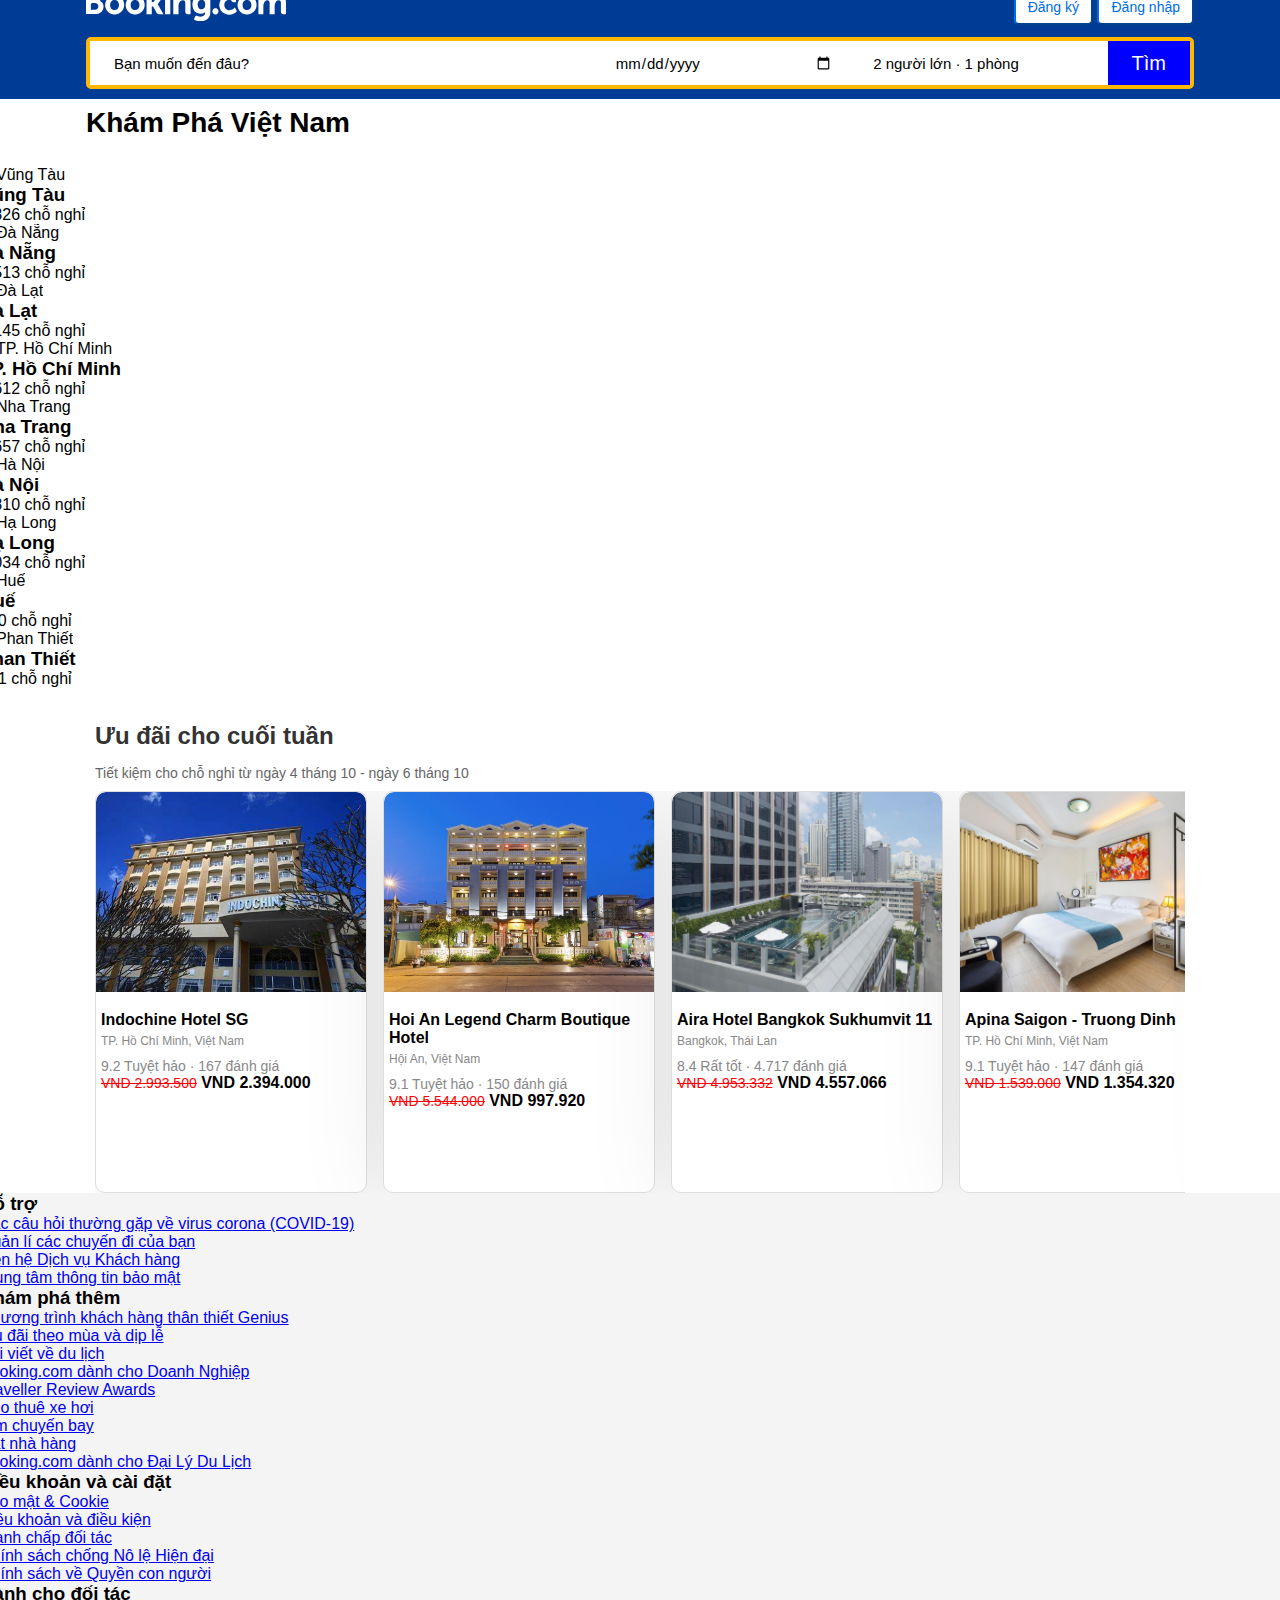
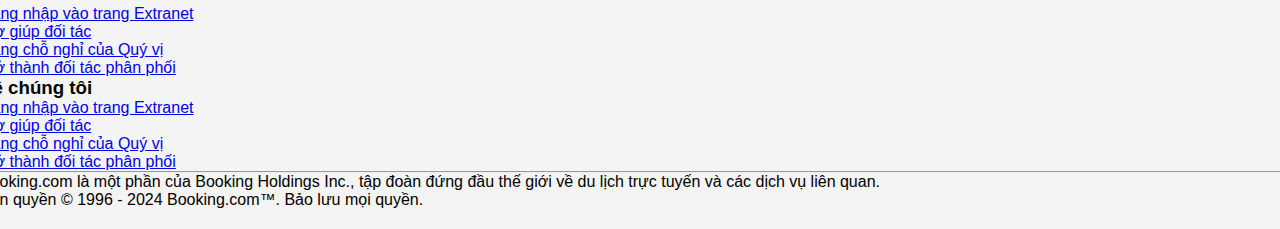
==== commit 9ff1cfab: "Merge branch 'master' of https://github.com/Kinn-max/web-booking-hotel" ====
--- a/index.html
+++ b/index.html
@@ -183,13 +183,12 @@
           </button>
         </div>
       </div>
-      <div class="section">
-        <h2>Ưu đãi cho cuối tuần</h2>
-        <p>Tiết kiệm cho chỗ nghỉ từ ngày 4 tháng 10 - ngày 6 tháng 10</p>
+      <div class="section"  align="center">
+        <div class="heading">
+          <h2>Ưu đãi cho cuối tuần</h2>
+          <p>Tiết kiệm cho chỗ nghỉ từ ngày 4 tháng 10 - ngày 6 tháng 10</p>
+        </div>
         <div class="offers-wrapper">
-          <button class="promo-button left" onclick="scrolloffers(-1)">
-            &#8249;
-          </button>
           <div class="offers" id="offers">
             <div class="hotel">
               <img
@@ -282,9 +281,6 @@
               </div>
             </div>
           </div>
-          <button class="promo-button right" onclick="scrolloffers(1)">
-            &#8250;
-          </button>
         </div>
       </div>
     </div>
--- a/css/main.css
+++ b/css/main.css
@@ -7,7 +7,6 @@
 }
 
 .section {
-    padding: 350px;
     background-color: white;
 }
 
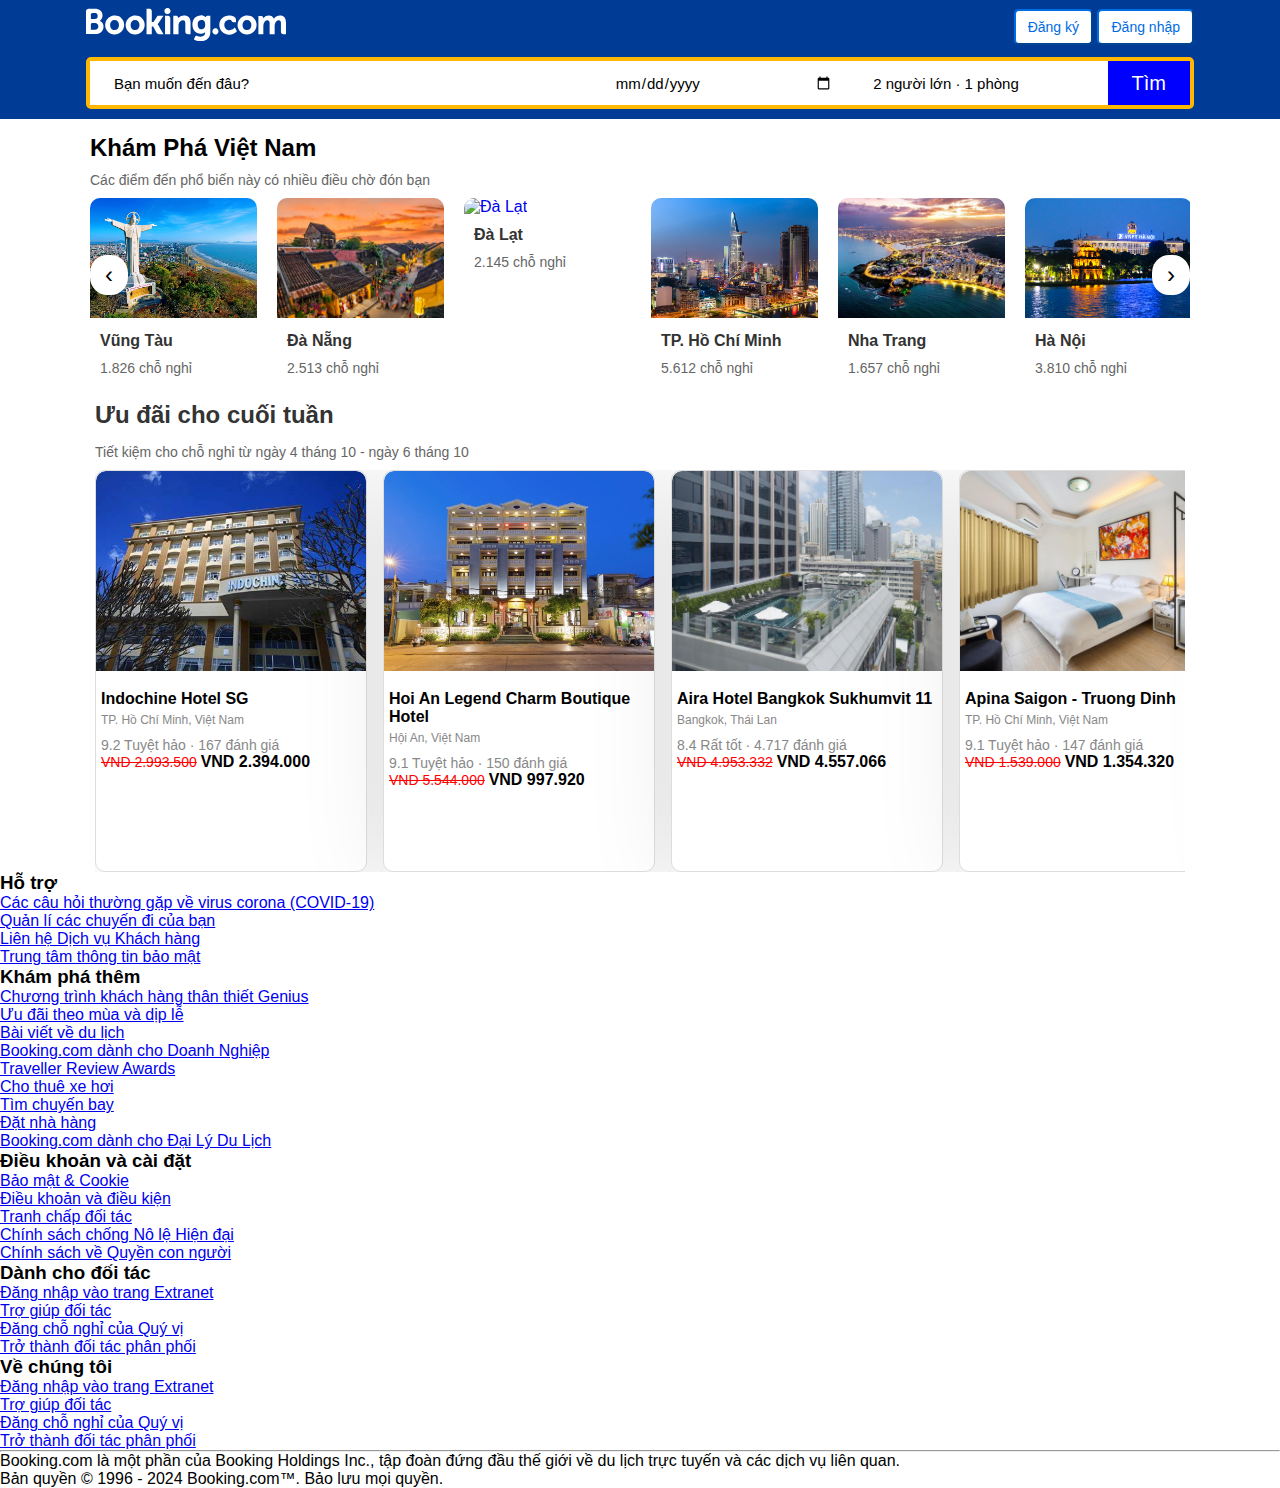
==== commit a0b98af7: "Update index.html part-2" ====
--- a/index.html
+++ b/index.html
@@ -97,8 +97,11 @@
     <!-- body -->
     <div class="container">
       <div class="section">
-        <div class="header">
-          <div class="text_heading_first">Khám Phá Việt Nam</div>
+        <div c>
+          <div>
+            <h2>Khám Phá Việt Nam</h2>
+            <p>Các điểm đến phổ biến này có nhiều điều chờ đón bạn</p>
+          </div>
         </div>
         <div class="carousel-container">
           <button class="nav-button left" onclick="scrollCarousel(-1)">
@@ -106,76 +109,70 @@
           </button>
           <div class="carousel" id="carousel">
             <div class="carousel-item">
-              <img
-                src="https://file.hstatic.net/200000285021/article/trai_nghiem_thanh_pho_bien_vung_tau__2__91f4b94076944aa4ab7fbfdf4b1e17f2.jpg"
-                alt="Vũng Tàu"
-              />
-              <h3>Vũng Tàu</h3>
-              <p>1.826 chỗ nghỉ</p>
-            </div>
-            <div class="carousel-item">
-              <img
-                src="https://vj-prod-website-cms.s3.ap-southeast-1.amazonaws.com/shutterstock1303493764huge-1684471152139.jpeg"
-                alt="Đà Nẵng"
-              />
-              <h3>Đà Nẵng</h3>
-              <p>2.513 chỗ nghỉ</p>
-            </div>
-            <div class="carousel-item">
-              <img
-                src="https://cdn3.ivivu.com/2023/10/du-lich-Da-Lat-ivivu.jpg"
-                alt="Đà Lạt"
-              />
-              <h3>Đà Lạt</h3>
-              <p>2.145 chỗ nghỉ</p>
-            </div>
-            <div class="carousel-item">
-              <img
-                src="https://tphcm.dangcongsan.vn/DATA/72/IMAGES/2023/11/tao-da-de-tphcm-phat-trien-thanh-do-thi-thong-minh1517188897.jpg"
-                alt="TP. Hồ Chí Minh"
-              />
-              <h3>TP. Hồ Chí Minh</h3>
-              <p>5.612 chỗ nghỉ</p>
-            </div>
-            <div class="carousel-item">
-              <img
-                src="https://cdnen.thesaigontimes.vn/wp-content/uploads/2023/04/An-aerial-view-of-the-glittering-coastal-city-of-Nha-Trang.jpg"
-                alt="Nha Trang"
-              />
-              <h3>Nha Trang</h3>
-              <p>1.657 chỗ nghỉ</p>
-            </div>
-            <div class="carousel-item">
-              <img
-                src="https://bvhttdl.mediacdn.vn/291773308735864832/2024/3/8/webdscf2302-1709868801363-1709868804633548541249.jpg"
-                alt="Hà Nội"
-              />
-              <h3>Hà Nội</h3>
-              <p>3.810 chỗ nghỉ</p>
-            </div>
-            <div class="carousel-item">
-              <img
-                src="https://ik.imagekit.io/tvlk/blog/2022/10/kinh-nghiem-du-lich-vinh-ha-long-1.jpg?tr=dpr-2,w-675"
-                alt="Hạ Long"
-              />
-              <h3>Hạ Long</h3>
-              <p>1.034 chỗ nghỉ</p>
-            </div>
-            <div class="carousel-item">
-              <img
-                src="https://huedailytour.net/wp-content/uploads/2023/02/DAI-NOI.jpeg"
-                alt="Huế"
-              />
-              <h3>Huế</h3>
-              <p>420 chỗ nghỉ</p>
-            </div>
-            <div class="carousel-item">
-              <img
-                src="https://i2.ex-cdn.com/crystalbay.com/files/content/2024/05/18/du-lich-phan-thiet-1-1439.jpg"
-                alt="Phan Thiết"
-              />
-              <h3>Phan Thiết</h3>
-              <p>151 chỗ nghỉ</p>
+              <a href="#">
+                <img src="/images/kham-pha-vn/vung-tau.png" alt="Vũng Tàu" />
+                <h3>Vũng Tàu</h3>
+                <p>1.826 chỗ nghỉ</p>
+              </a>
+            </div>
+            <div class="carousel-item">
+              <a href="#">
+                <img src="/images/kham-pha-vn/da-nang.png" alt="Đà Nẵng" />
+                <h3>Đà Nẵng</h3>
+                <p>2.513 chỗ nghỉ</p>
+              </a>
+            </div>
+            <div class="carousel-item">
+              <a href="#">
+                <img src="/images/kham-pha-vn/da-lat.png" alt="Đà Lạt" />
+                <h3>Đà Lạt</h3>
+                <p>2.145 chỗ nghỉ</p>
+              </a>
+            </div>
+            <div class="carousel-item">
+              <a href="#">
+                <img src="/images/kham-pha-vn/hcm.png" alt="TP. Hồ Chí Minh" />
+                <h3>TP. Hồ Chí Minh</h3>
+                <p>5.612 chỗ nghỉ</p>
+              </a>
+            </div>
+            <div class="carousel-item">
+              <a href="#">
+                <img src="/images/kham-pha-vn/nha-trang.png" alt="Nha Trang" />
+                <h3>Nha Trang</h3>
+                <p>1.657 chỗ nghỉ</p>
+              </a>
+            </div>
+            <div class="carousel-item">
+              <a href="#">
+                <img src="/images/kham-pha-vn/ha-noi.png" alt="Hà Nội" />
+                <h3>Hà Nội</h3>
+                <p>3.810 chỗ nghỉ</p>
+              </a>
+            </div>
+            <div class="carousel-item">
+              <a href="#">
+                <img src="/images/kham-pha-vn/ha-long.png" alt="Hạ Long" />
+                <h3>Hạ Long</h3>
+                <p>1.034 chỗ nghỉ</p>
+              </a>
+            </div>
+            <div class="carousel-item">
+              <a href="#">
+                <img src="/images/kham-pha-vn/hue.png" alt="Huế" />
+                <h3>Huế</h3>
+                <p>420 chỗ nghỉ</p>
+              </a>
+            </div>
+            <div class="carousel-item">
+              <a href="#">
+                <img
+                  src="/images/kham-pha-vn/phan-thiet.png"
+                  alt="Phan Thiết"
+                />
+                <h3>Phan Thiết</h3>
+                <p>151 chỗ nghỉ</p>
+              </a>
             </div>
           </div>
           <button class="nav-button right" onclick="scrollCarousel(1)">
@@ -183,12 +180,15 @@
           </button>
         </div>
       </div>
-      <div class="section"  align="center">
+      <div class="section" align="center">
         <div class="heading">
           <h2>Ưu đãi cho cuối tuần</h2>
           <p>Tiết kiệm cho chỗ nghỉ từ ngày 4 tháng 10 - ngày 6 tháng 10</p>
         </div>
         <div class="offers-wrapper">
+          <!-- <button class="nav-button left" onclick="scrolloffers(1)">
+            &#8249;
+          </button> -->
           <div class="offers" id="offers">
             <div class="hotel">
               <img
@@ -281,6 +281,9 @@
               </div>
             </div>
           </div>
+          <!-- <button class="nav-button right" onclick="scrolloffers(1)">
+            &#8250;
+          </button> -->
         </div>
       </div>
     </div>
@@ -366,21 +369,21 @@
     </div>
     <script>
       function scrollCarousel(direction) {
-        const carousel = document.getElementById("carousel")
-        const scrollAmount = 200 // Adjust the scroll distance
+        const carousel = document.getElementById("carousel");
+        const scrollAmount = 200; // Adjust the scroll distance
         carousel.scrollBy({
           left: direction * scrollAmount,
           behavior: "smooth",
-        })
+        });
       }
 
       function scrolloffers(direction) {
-        const carousel = document.getElementById("offers")
-        const scrollAmount = 200 // Adjust the scroll distance
+        const carousel = document.getElementById("offers");
+        const scrollAmount = 200; // Adjust the scroll distance
         carousel.scrollBy({
           left: direction * scrollAmount,
           behavior: "smooth",
-        })
+        });
       }
     </script>
   </body>
--- a/css/index.css
+++ b/css/index.css
@@ -0,0 +1,90 @@
+body {
+  margin-left: auto;
+  margin-right: auto;
+}
+
+.container {
+  max-width: 1100px;
+  margin: 0 auto;
+}
+
+.container h2 {
+  margin: 15px 0px 10px;
+}
+
+.container p {
+  font-size: 14px;
+  margin: 0 0 10px;
+  color: #666;
+}
+
+.carousel-container {
+  position: relative;
+  width: 100%;
+  max-width: 1140px;
+  margin: 0 auto;
+}
+.carousel {
+  display: flex;
+  overflow-x: auto;
+  scroll-behavior: smooth;
+}
+.carousel::-webkit-scrollbar {
+  display: none;
+}
+.carousel-item {
+  flex: none;
+  width: 167px;
+  margin-right: 20px;
+  border-radius: 10px;
+  overflow: hidden;
+  background-color: #fff;
+}
+.carousel-item a {
+  text-decoration: none;
+}
+.carousel-item img {
+  width: 100%;
+  height: 120px;
+  object-fit: cover;
+}
+.carousel-item h3 {
+  font-size: 16px;
+  margin: 10px;
+  color: #333;
+}
+.carousel-item p {
+  font-size: 14px;
+  margin: 0 10px 10px;
+  color: #666;
+}
+
+.nav-button {
+  display: inline-block;
+  position: absolute;
+  top: 30%;
+  background-color: rgb(255, 255, 255);
+  color: #000000;
+  border: none;
+  padding: 6px 15px;
+  cursor: pointer;
+  border-radius: 45%;
+  font-size: 24px;
+  text-align: center;
+  text-decoration: none;
+}
+
+.nav-button:active {
+  transform: translateY(-1px);
+}
+
+.nav-button:hover {
+  background-color: #bdbdbd;
+}
+
+.nav-button.left {
+  left: 0;
+}
+.nav-button.right {
+  right: 0;
+}
--- a/css/header.css
+++ b/css/header.css
@@ -111,7 +111,7 @@
   justify-content: space-between;
   position: relative;
 }
-.connect_two-element{
+.connect_two-element {
   width: 200px;
   height: 30px;
   position: absolute;
@@ -140,7 +140,6 @@
   right: 90px;
 }
 
-
 .input-adult {
   justify-content: space-between;
   margin-top: 5px;
--- a/css/main.css
+++ b/css/main.css
@@ -1,118 +1,116 @@
 /* Tổng thể */
 body {
-    font-family: Blue Sans, 'Segoe UI Variable Display';
-    margin: -20px;
-    padding: -20px;
-    background-color: #f4f4f4;
+  font-family: Blue Sans, "Segoe UI Variable Display";
+  background-color: #fff;
 }
 
 .section {
-    background-color: white;
+  background-color: white;
 }
 
 .heading {
-    overflow-x: auto;
-    white-space: nowrap;
-    max-width: 1090px;
+  overflow-x: auto;
+  white-space: nowrap;
+  max-width: 1090px;
 }
 
 .heading h2 {
-    text-align: left;
-    font-size: 24px;
-    color: #333;
-    margin-bottom: 15px;
-    margin-top: 15px;
+  text-align: left;
+  font-size: 24px;
+  color: #333;
+  margin-bottom: 15px;
+  margin-top: 15px;
 }
 
 .heading p {
-    text-align: left;
-    font-size: 14px;
-    color: #666;
-    margin-bottom: 10px;
-    margin-top: 10px;
+  text-align: left;
+  font-size: 14px;
+  color: #666;
+  margin-bottom: 10px;
+  margin-top: 10px;
 }
 
 .offers-wrapper {
-    overflow-x: auto;
-    white-space: nowrap;
-    max-width: 1090px;
+  overflow-x: auto;
+  white-space: nowrap;
+  max-width: 1090px;
 }
 
 .offers {
-    display: flex;
-    flex-wrap: nowrap;
-    gap: 16px;
+  display: flex;
+  flex-wrap: nowrap;
+  gap: 16px;
 }
 
 .hotel {
-    text-align: left;
-    background-color: #fff;
-    border: 1px solid #ddd;
-    border-radius: 10px;
-    padding: 5px;
-    box-shadow: 10px 10px 100px rgba(0,0,0,0.1);
-    width: 260px;
-    height: 390px;
-    flex-shrink: 0;
-    overflow: hidden;
+  text-align: left;
+  background-color: #fff;
+  border: 1px solid #ddd;
+  border-radius: 10px;
+  padding: 5px;
+  box-shadow: 10px 10px 100px rgba(0, 0, 0, 0.1);
+  width: 260px;
+  height: 390px;
+  flex-shrink: 0;
+  overflow: hidden;
 }
 
 .hotel img {
-    top: -5px;
-    left: -5px;
-    width: 270px;
-    height: 200px;
-    object-fit: cover;
-    border-top-left-radius: 10px;
-    border-top-right-radius: 10px;
-    position: relative;
+  top: -5px;
+  left: -5px;
+  width: 270px;
+  height: 200px;
+  object-fit: cover;
+  border-top-left-radius: 10px;
+  border-top-right-radius: 10px;
+  position: relative;
 }
 
 .hotel-info {
-    padding: 10px 0;
-    white-space: normal;
-    word-wrap: break-word;
+  padding: 10px 0;
+  white-space: normal;
+  word-wrap: break-word;
 }
 
 .hotel-info a {
-    text-decoration: none;
-    color: black;
-    font-weight: bold;
-    display: block;
-    margin-bottom: 5px;
+  text-decoration: none;
+  color: black;
+  font-weight: bold;
+  display: block;
+  margin-bottom: 5px;
 }
 
 .hotel-info a:hover {
-    color: blue;
+  color: blue;
 }
 
 .hotel-details {
-    display: flex;
-    font-size: 12px;
-    color: #888;
-    margin-bottom: 10px;
+  display: flex;
+  font-size: 12px;
+  color: #888;
+  margin-bottom: 10px;
 }
 .hotel-details2 {
-    display: flex;
-    font-size: 14px;
-    color: #888;
-    justify-content: space-between;
+  display: flex;
+  font-size: 14px;
+  color: #888;
+  justify-content: space-between;
 }
 
 .hotel-details span {
-    flex-basis: 50%;
+  flex-basis: 50%;
 }
 
 .old-price {
-    text-align: right;
-    text-decoration: line-through;
-    color: red;
-    font-size: 14px;
+  text-align: right;
+  text-decoration: line-through;
+  color: red;
+  font-size: 14px;
 }
 
 .new-price {
-    text-align: right;
-    color: black;
-    font-weight: bold;
-    font-size: 16px;
+  text-align: right;
+  color: black;
+  font-weight: bold;
+  font-size: 16px;
 }
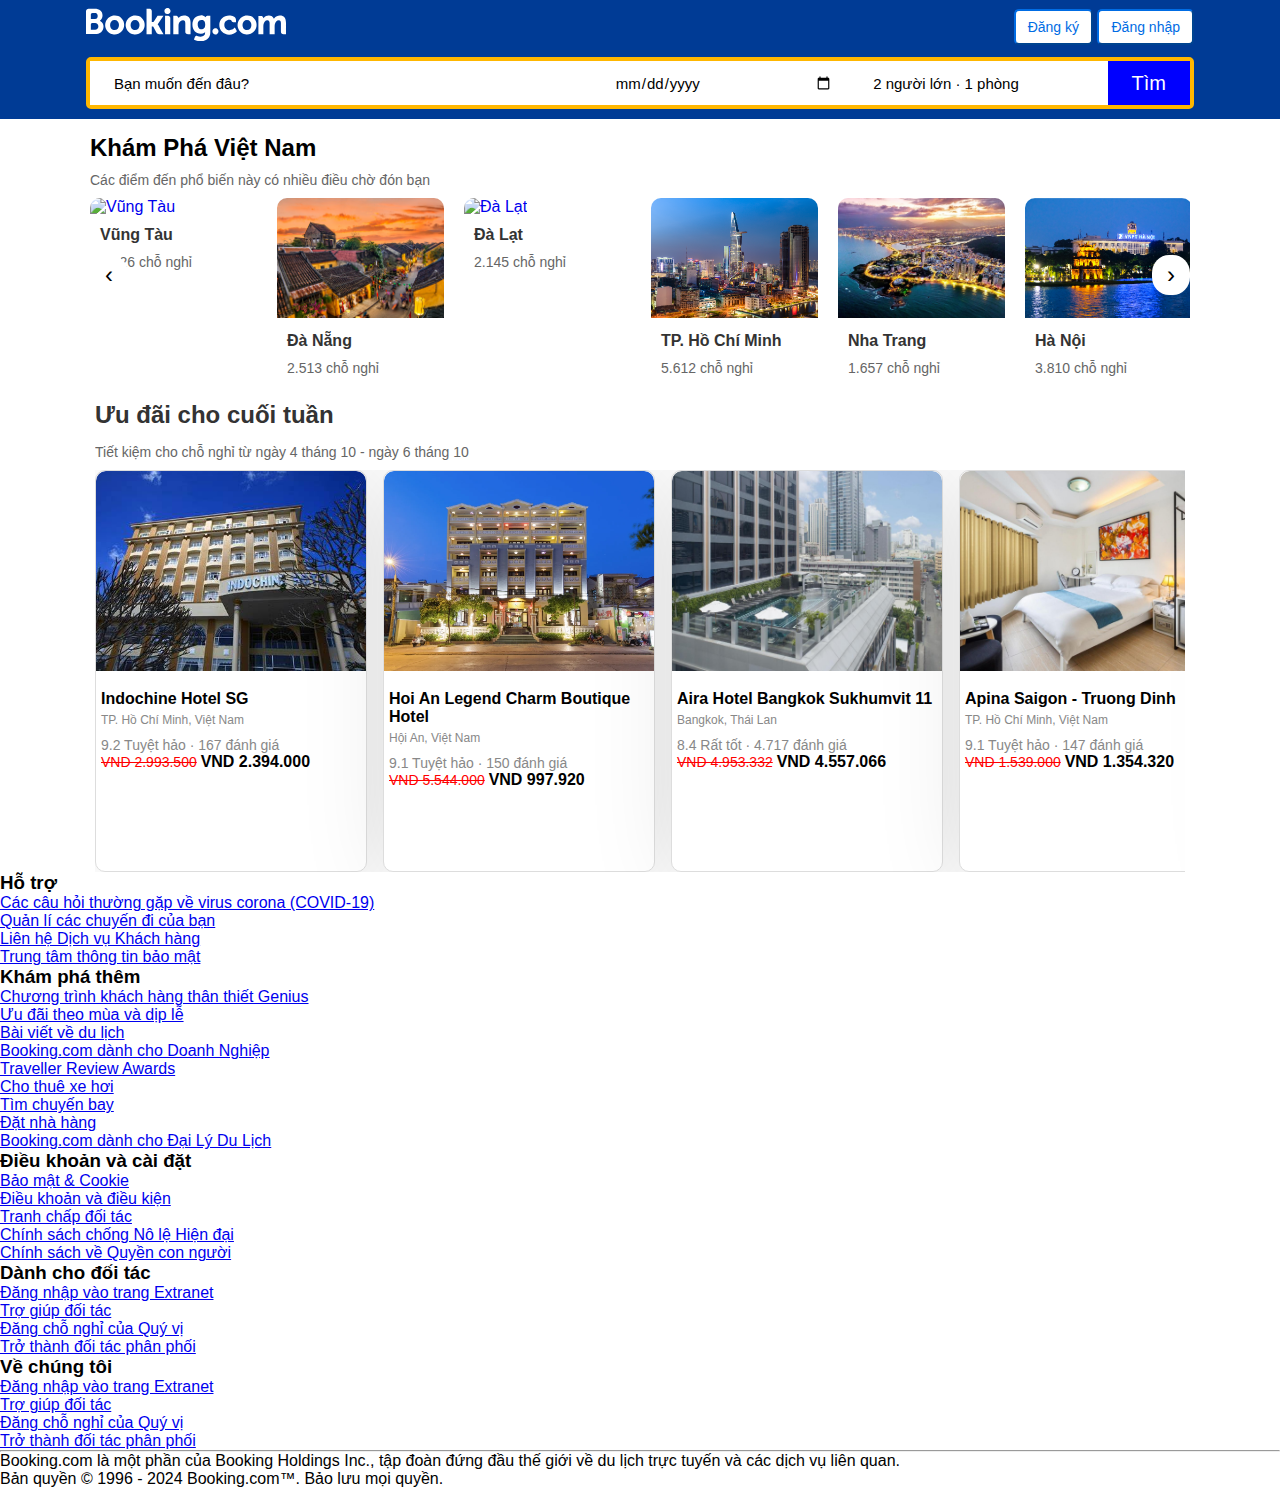
==== commit 8977a25c: "upload admin template" ====
--- a/index.html
+++ b/index.html
@@ -110,7 +110,7 @@
           <div class="carousel" id="carousel">
             <div class="carousel-item">
               <a href="#">
-                <img src="/images/kham-pha-vn/vung-tau.png" alt="Vũng Tàu" />
+                <img src="/images/kham-pha-vn/da-lat.png" alt="Vũng Tàu" />
                 <h3>Vũng Tàu</h3>
                 <p>1.826 chỗ nghỉ</p>
               </a>
--- a/css/header.css
+++ b/css/header.css
@@ -208,107 +208,3 @@
   font-weight: bold;
   color: black;
 }
-
-.card-room {
-  width: 100%;
-  border: 1px solid #daefff;
-  background-color: #f8f8f8;
-  border-radius: 1.5rem;
-  padding: 1.5rem;
-  margin-bottom: 10px;
-}
-
-.card-content {
-  display: flex;
-  flex-direction: row;
-  justify-content: space-between;
-  align-items: stretch;
-  height: 100%;
-}
-
-.image-room {
-  width: 25%;
-  display: flex;
-  flex-direction: column;
-}
-
-.image-room img {
-  object-fit: cover;
-  border-radius: 1rem;
-}
-
-.info-room {
-  width: 73%;
-  position: relative;
-}
-
-.info-room label {
-  font-weight: 650;
-  font-size: 18px;
-  text-align: left;
-}
-
-.info-room hr {
-  margin: 10px 0;
-}
-
-.more-info {
-  display: flex;
-  flex-direction: row;
-  justify-content: space-between;
-  align-items: center;
-}
-
-.benefits {
-  width: 70%;
-}
-
-.benefits-list {
-  display: flex;
-  width: 100%;
-}
-
-.benefits-column {
-  width: 50%;
-  display: grid;
-  grid-template-rows: repeat(4, auto);
-  gap: 0.5rem;
-}
-
-.price-room {
-  text-align: center;
-  display: flex;
-  flex-direction: column;
-  width: 30%;
-}
-
-.price-room span {
-  font-size: 18px;
-  color: #e01600;
-  font-weight: 700;
-  text-align: center;
-}
-
-.price-room small {
-  font-size: 16px;
-  font-weight: 500;
-  color: #171717;
-}
-
-.price-room button {
-  border-radius: 8px;
-  padding: 14px 0;
-  font-size: 16px;
-  font-weight: 650;
-  text-transform: uppercase;
-  background-color: #e01600;
-  margin-top: 8px;
-  color: #fff;
-  border: none;
-}
-
-.price-room button:hover {
-  background-color: #ad1100;
-  border: none;
-  cursor: pointer;
-}
